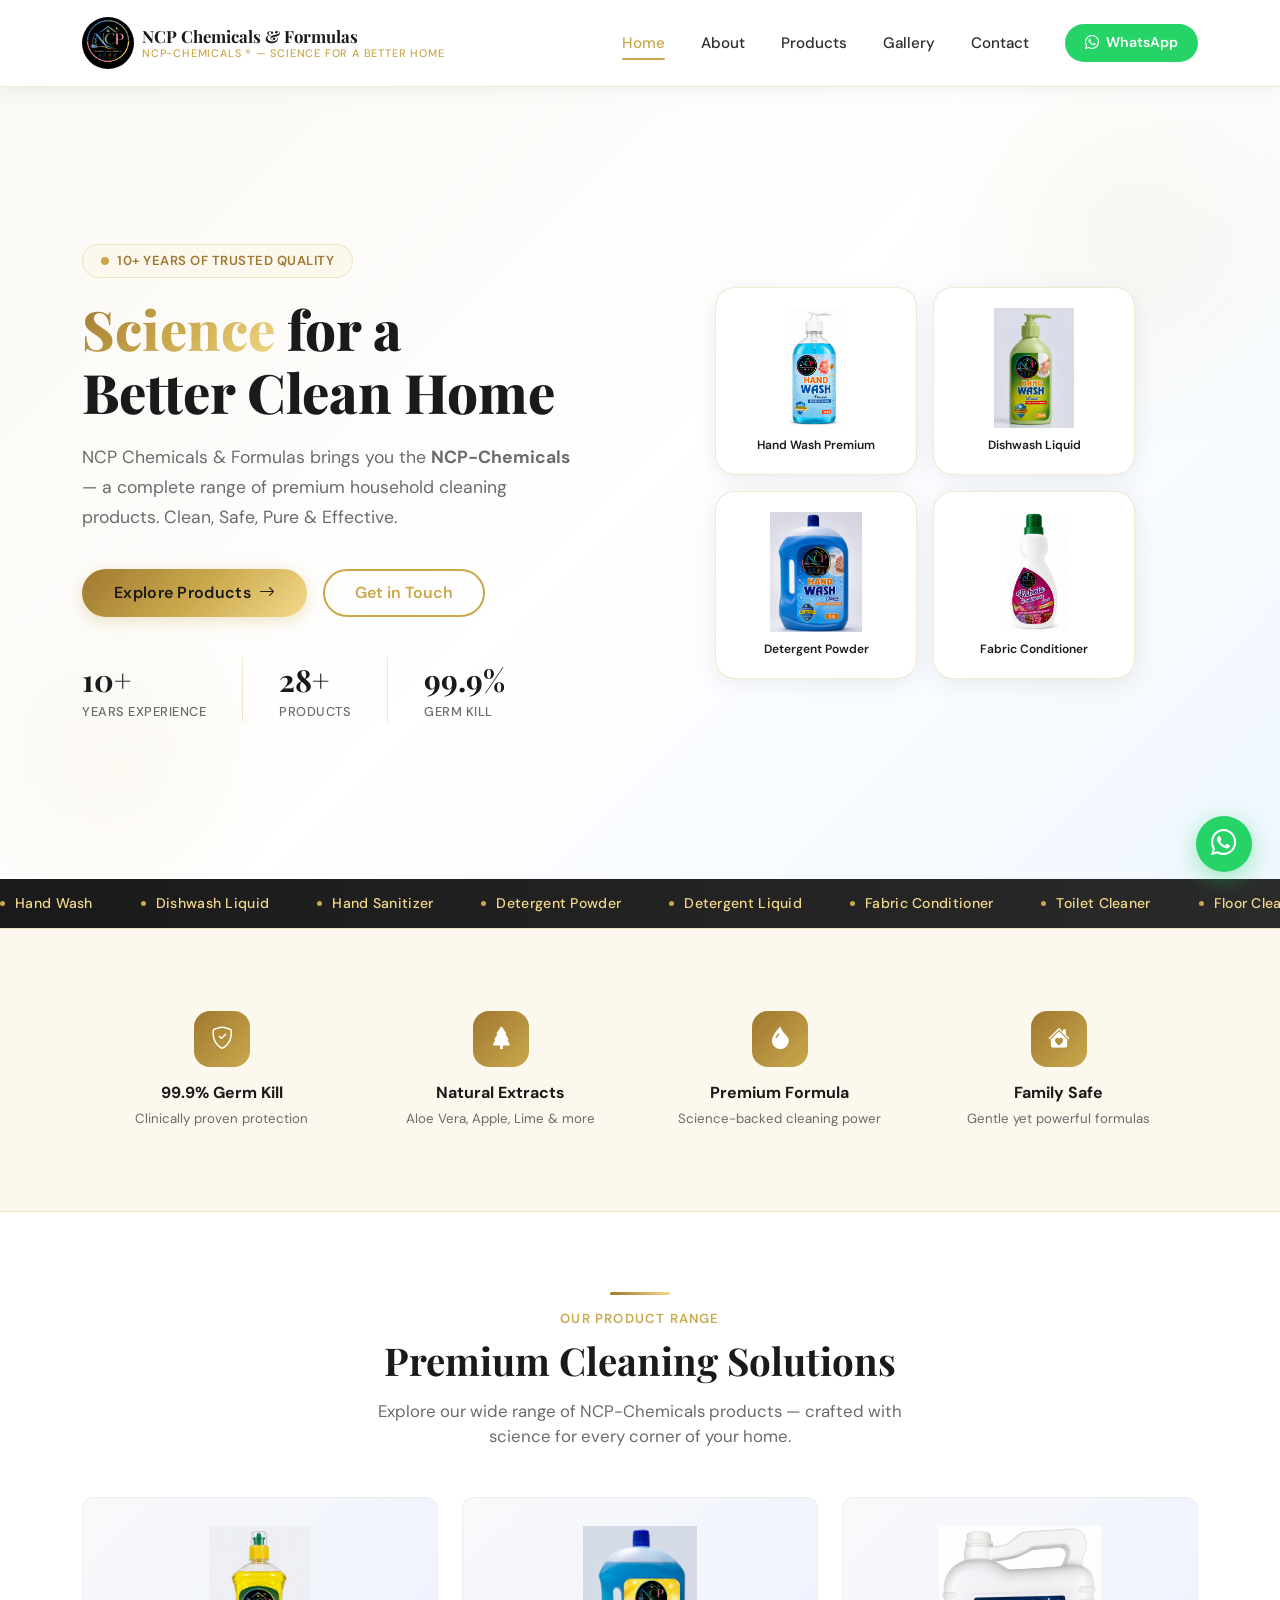
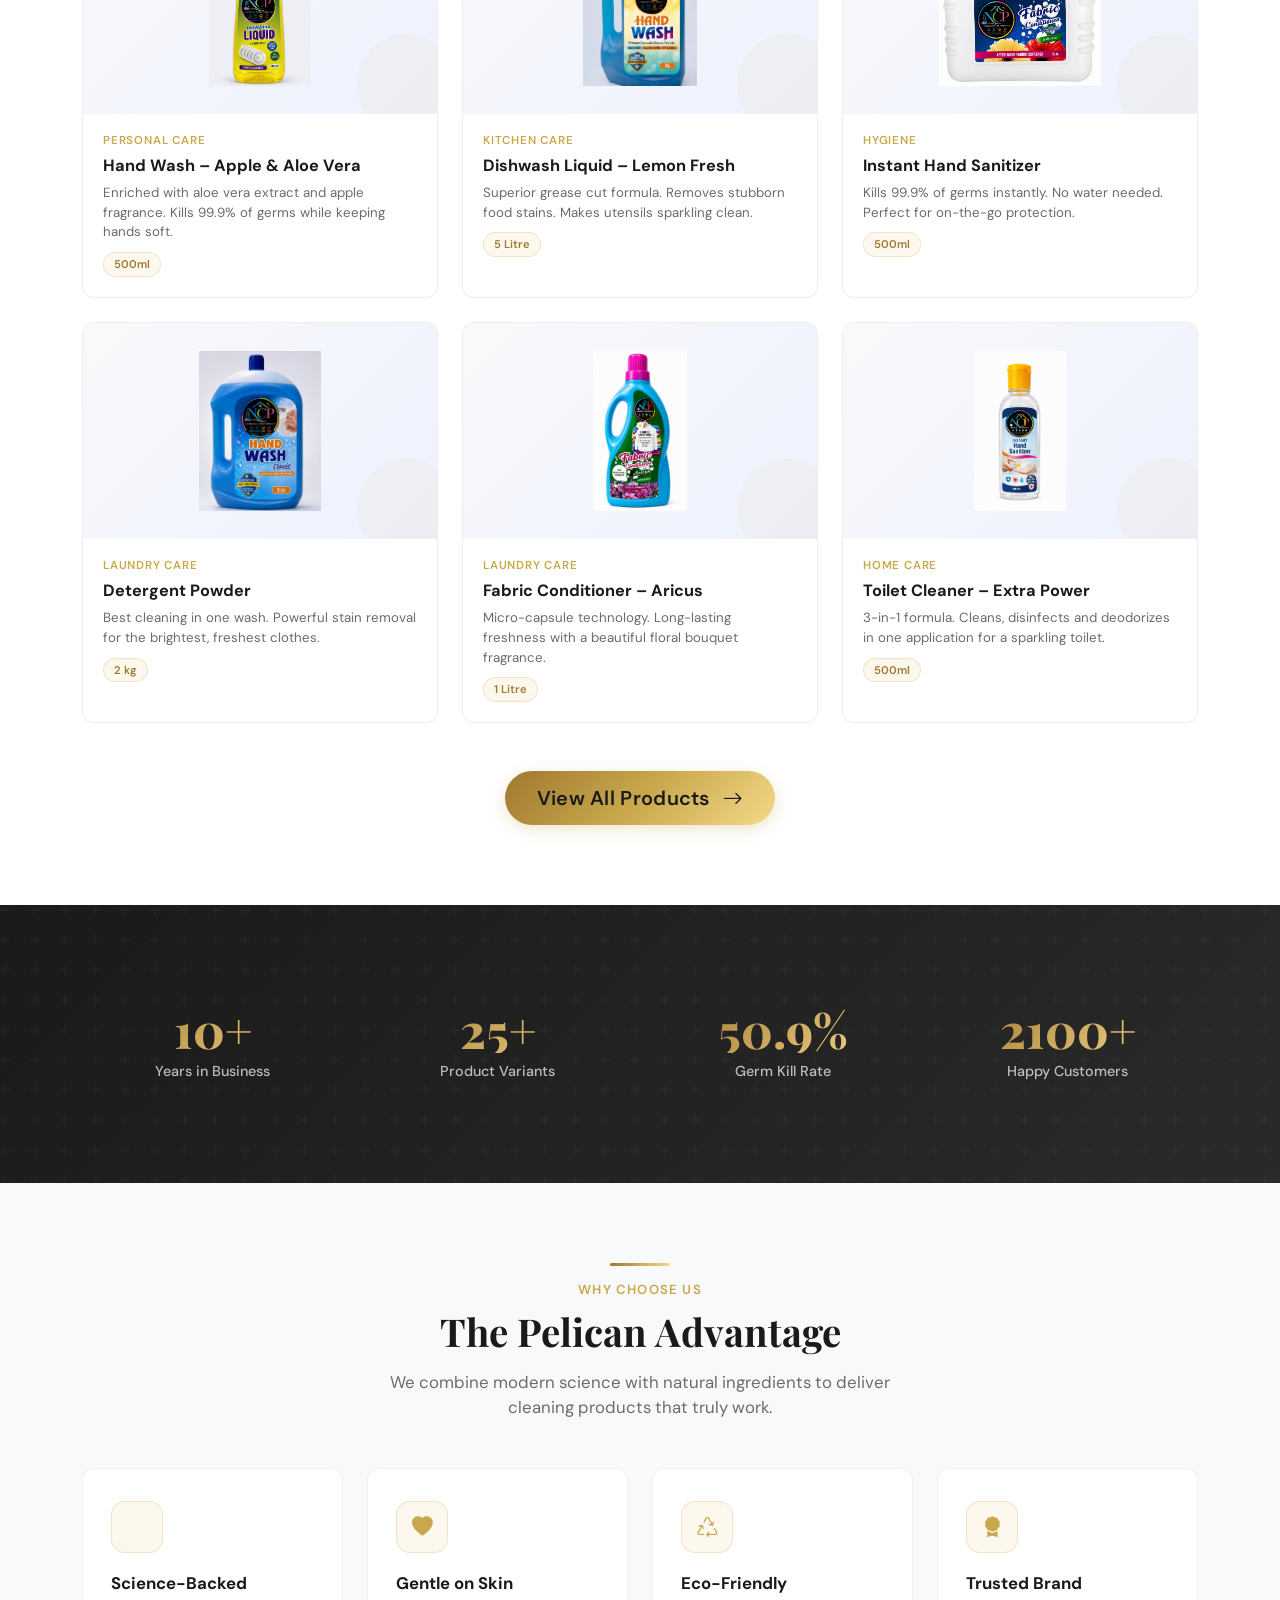
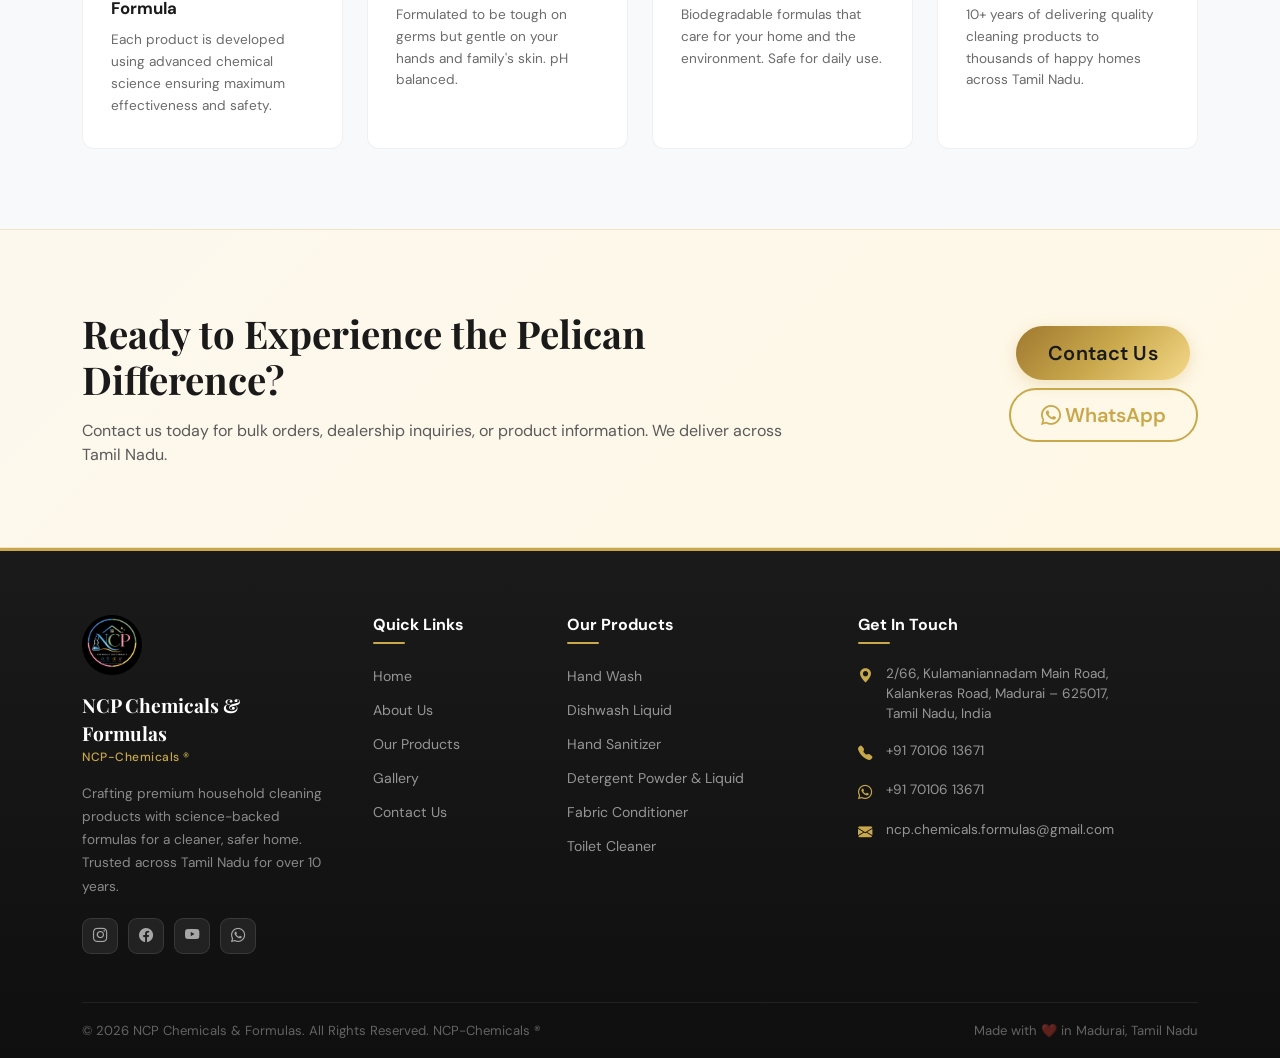
==== index.html @ b90a4cf4 "add" ====
<!DOCTYPE html>
<html lang="en">

<head>
  <meta charset="UTF-8">
  <meta name="viewport" content="width=device-width, initial-scale=1.0">
  <title>NCP Chemicals & Formulas | NCP-Chemicals – Premium Cleaning Products Madurai</title>
  <meta name="description"
    content="NCP Chemicals & Formulas (NCP-Chemicals) offers premium household cleaning products including hand wash, dishwash liquid, detergent, fabric conditioner and more. Trusted in Madurai, Tamil Nadu for 10+ years.">
  <meta name="keywords"
    content="NCP Chemicals, NCP-Chemicals, hand wash Madurai, dishwash liquid, detergent powder, fabric conditioner, cleaning products Tamil Nadu, household products Madurai">
  <meta name="author" content="NCP Chemicals & Formulas">
  <meta name="robots" content="index, follow">
  <link rel="canonical" href="https://www.ncpchemicals.com/index.html">
  <!-- Open Graph -->
  <meta property="og:title" content="NCP Chemicals & Formulas | NCP-Chemicals">
  <meta property="og:description"
    content="Premium household cleaning products from Madurai. NCP-Chemicals – Clean, Safe, Pure.">
  <meta property="og:image" content="assets/images/logo.png">
  <meta property="og:url" content="https://www.ncpchemicals.com/">
  <meta property="og:type" content="website">
  <!-- Twitter Card -->
  <meta name="twitter:card" content="summary_large_image">
  <meta name="twitter:title" content="NCP Chemicals & Formulas | NCP-Chemicals">
  <meta name="twitter:description"
    content="Premium household cleaning products – Hand Wash, Dishwash, Detergent, Fabric Conditioner.">
  <!-- Bootstrap 5 -->
  <link href="https://cdn.jsdelivr.net/npm/bootstrap@5.3.2/dist/css/bootstrap.min.css" rel="stylesheet">
  <!-- Bootstrap Icons -->
  <link href="https://cdn.jsdelivr.net/npm/bootstrap-icons@1.11.3/font/bootstrap-icons.min.css" rel="stylesheet">
  <!-- Custom CSS -->
  <link rel="stylesheet" href="assets/css/style.css">
  <!-- Schema.org JSON-LD -->
  <script type="application/ld+json">
  {
    "@context": "https://schema.org",
    "@type": "Organization",
    "name": "NCP Chemicals & Formulas",
    "alternateName": "NCP-Chemicals",
    "url": "https://www.ncpchemicals.com",
    "logo": "https://www.ncpchemicals.com/assets/images/logo.png",
    "description": "Premium household cleaning products manufacturer in Madurai, Tamil Nadu.",
    "address": {
      "@type": "PostalAddress",
      "streetAddress": "2/66, Kulamaniannadam Main Road, Kalankeras Road",
      "addressLocality": "Madurai",
      "addressRegion": "Tamil Nadu",
      "postalCode": "625017",
      "addressCountry": "IN"
    },
    "telephone": "+917010613671",
    "email": "ncp.chemicals.formulas@gmail.com",
    "sameAs": [
      "https://www.instagram.com/",
      "https://www.facebook.com/",
      "https://www.youtube.com/"
    ]
  }
  </script>
</head>

<body>
  <!-- Navbar -->
  <div id="navbar-placeholder"></div>

  <!-- ======================== HERO ======================== -->
  <section class="hero-section">
    <div class="container position-relative" style="z-index:2;">
      <div class="row align-items-center">
        <div class="col-lg-6" data-aos="fade-right">
          <div class="hero-badge fade-up">
            <span></span> 10+ Years of Trusted Quality
          </div>
          <h1 class="hero-title fade-up">
            <span class="text-gradient">Science</span> for a<br>Better Clean Home
          </h1>
          <p class="hero-desc fade-up">
            NCP Chemicals & Formulas brings you the <strong>NCP-Chemicals</strong> — a complete range of premium
            household cleaning products. Clean, Safe, Pure & Effective.
          </p>
          <div class="d-flex flex-wrap gap-3 fade-up">
            <a href="products.html" class="btn btn-gold">Explore Products <i class="bi bi-arrow-right ms-1"></i></a>
            <a href="contact.html" class="btn btn-outline-gold">Get in Touch</a>
          </div>
          <div class="hero-stats fade-up">
            <div>
              <div class="hero-stat-num">10+</div>
              <div class="hero-stat-label">Years Experience</div>
            </div>
            <div style="width:1px;background:var(--border);"></div>
            <div>
              <div class="hero-stat-num">28+</div>
              <div class="hero-stat-label">Products</div>
            </div>
            <div style="width:1px;background:var(--border);"></div>
            <div>
              <div class="hero-stat-num">99.9%</div>
              <div class="hero-stat-label">Germ Kill</div>
            </div>
          </div>
        </div>
        <div class="col-lg-6 hero-img-wrap fade-up">
          <div class="hero-product-grid">
            <div class="hero-product-card">
              <img src="assets/images/img_14.png" alt="Hand Wash Premium">
              <p>Hand Wash Premium</p>
            </div>
            <div class="hero-product-card">
              <img src="assets/images/img_5.png" alt="Dishwash Liquid">
              <p>Dishwash Liquid</p>
            </div>
            <div class="hero-product-card">
              <img src="assets/images/img_11.png" alt="Detergent Powder">
              <p>Detergent Powder</p>
            </div>
            <div class="hero-product-card">
              <img src="assets/images/img_15.png" alt="Fabric Conditioner">
              <p>Fabric Conditioner</p>
            </div>
          </div>
        </div>
      </div>
    </div>
  </section>

  <!-- ======================== MARQUEE ======================== -->
  <div class="marquee-strip">
    <div class="marquee-track" id="marqueeTrack">
      <span class="marquee-item"><span class="marquee-dot"></span> Hand Wash</span>
      <span class="marquee-item"><span class="marquee-dot"></span> Dishwash Liquid</span>
      <span class="marquee-item"><span class="marquee-dot"></span> Hand Sanitizer</span>
      <span class="marquee-item"><span class="marquee-dot"></span> Detergent Powder</span>
      <span class="marquee-item"><span class="marquee-dot"></span> Detergent Liquid</span>
      <span class="marquee-item"><span class="marquee-dot"></span> Fabric Conditioner</span>
      <span class="marquee-item"><span class="marquee-dot"></span> Toilet Cleaner</span>
      <span class="marquee-item"><span class="marquee-dot"></span> Floor Cleaner</span>
      <span class="marquee-item"><span class="marquee-dot"></span> 99.9% Germ Kill</span>
      <span class="marquee-item"><span class="marquee-dot"></span> Hand Wash</span>
      <span class="marquee-item"><span class="marquee-dot"></span> Dishwash Liquid</span>
      <span class="marquee-item"><span class="marquee-dot"></span> Hand Sanitizer</span>
      <span class="marquee-item"><span class="marquee-dot"></span> Detergent Powder</span>
      <span class="marquee-item"><span class="marquee-dot"></span> Detergent Liquid</span>
      <span class="marquee-item"><span class="marquee-dot"></span> Fabric Conditioner</span>
      <span class="marquee-item"><span class="marquee-dot"></span> Toilet Cleaner</span>
      <span class="marquee-item"><span class="marquee-dot"></span> Floor Cleaner</span>
      <span class="marquee-item"><span class="marquee-dot"></span> 99.9% Germ Kill</span>
    </div>
  </div>

  <!-- ======================== FEATURES STRIP ======================== -->
  <section class="features-strip section-gap-sm">
    <div class="container">
      <div class="row g-0">
        <div class="col-md-3 col-6 fade-up">
          <div class="feature-item">
            <div class="feature-icon"><i class="bi bi-shield-check"></i></div>
            <div class="feature-title">99.9% Germ Kill</div>
            <div class="feature-desc">Clinically proven protection</div>
          </div>
        </div>
        <div class="col-md-3 col-6 fade-up">
          <div class="feature-item">
            <div class="feature-icon"><i class="bi bi-tree-fill"></i></div>
            <div class="feature-title">Natural Extracts</div>
            <div class="feature-desc">Aloe Vera, Apple, Lime & more</div>
          </div>
        </div>
        <div class="col-md-3 col-6 fade-up">
          <div class="feature-item">
            <div class="feature-icon"><i class="bi bi-droplet-fill"></i></div>
            <div class="feature-title">Premium Formula</div>
            <div class="feature-desc">Science-backed cleaning power</div>
          </div>
        </div>
        <div class="col-md-3 col-6 fade-up">
          <div class="feature-item">
            <div class="feature-icon"><i class="bi bi-house-heart-fill"></i></div>
            <div class="feature-title">Family Safe</div>
            <div class="feature-desc">Gentle yet powerful formulas</div>
          </div>
        </div>
      </div>
    </div>
  </section>

  <!-- ======================== PRODUCTS PREVIEW ======================== -->
  <section class="section-gap">
    <div class="container">
      <div class="text-center mb-5 fade-up">
        <div class="title-line"></div>
        <p class="text-uppercase fw-600 mb-2"
          style="color:var(--gold);font-size:.82rem;letter-spacing:1.2px;font-weight:600;">Our Product Range</p>
        <h2 class="section-title">Premium Cleaning Solutions</h2>
        <p class="section-subtitle mt-3">Explore our wide range of NCP-Chemicals products — crafted with science for
          every corner of your home.</p>
      </div>
      <div class="row g-4">
        <div class="col-lg-4 col-md-6 fade-up">
          <div class="product-card">
            <div class="product-img-wrap"><img src="assets/images/img_3.png" alt="Hand Wash Apple Aloe Vera"></div>
            <div class="product-body">
              <div class="product-category">Personal Care</div>
              <div class="product-name">Hand Wash – Apple & Aloe Vera</div>
              <div class="product-desc">Enriched with aloe vera extract and apple fragrance. Kills 99.9% of germs while
                keeping hands soft.</div>
              <span class="product-badge">500ml</span>
            </div>
          </div>
        </div>
        <div class="col-lg-4 col-md-6 fade-up">
          <div class="product-card">
            <div class="product-img-wrap"><img src="assets/images/img_1.png" alt="Dishwash Liquid Lemon"></div>
            <div class="product-body">
              <div class="product-category">Kitchen Care</div>
              <div class="product-name">Dishwash Liquid – Lemon Fresh</div>
              <div class="product-desc">Superior grease cut formula. Removes stubborn food stains. Makes utensils
                sparkling clean.</div>
              <span class="product-badge">5 Litre</span>
            </div>
          </div>
        </div>
        <div class="col-lg-4 col-md-6 fade-up">
          <div class="product-card">
            <div class="product-img-wrap"><img src="assets/images/img_24.png" alt="Hand Sanitizer"></div>
            <div class="product-body">
              <div class="product-category">Hygiene</div>
              <div class="product-name">Instant Hand Sanitizer</div>
              <div class="product-desc">Kills 99.9% of germs instantly. No water needed. Perfect for on-the-go
                protection.</div>
              <span class="product-badge">500ml</span>
            </div>
          </div>
        </div>
        <div class="col-lg-4 col-md-6 fade-up">
          <div class="product-card">
            <div class="product-img-wrap"><img src="assets/images/img_11.png" alt="Detergent Powder"></div>
            <div class="product-body">
              <div class="product-category">Laundry Care</div>
              <div class="product-name">Detergent Powder</div>
              <div class="product-desc">Best cleaning in one wash. Powerful stain removal for the brightest, freshest
                clothes.</div>
              <span class="product-badge">2 kg</span>
            </div>
          </div>
        </div>
        <div class="col-lg-4 col-md-6 fade-up">
          <div class="product-card">
            <div class="product-img-wrap"><img src="assets/images/img_16.png" alt="Fabric Conditioner Aricus"></div>
            <div class="product-body">
              <div class="product-category">Laundry Care</div>
              <div class="product-name">Fabric Conditioner – Aricus</div>
              <div class="product-desc">Micro-capsule technology. Long-lasting freshness with a beautiful floral bouquet
                fragrance.</div>
              <span class="product-badge">1 Litre</span>
            </div>
          </div>
        </div>
        <div class="col-lg-4 col-md-6 fade-up">
          <div class="product-card">
            <div class="product-img-wrap"><img src="assets/images/img_25.png" alt="Toilet Cleaner"></div>
            <div class="product-body">
              <div class="product-category">Home Care</div>
              <div class="product-name">Toilet Cleaner – Extra Power</div>
              <div class="product-desc">3-in-1 formula. Cleans, disinfects and deodorizes in one application for a
                sparkling toilet.</div>
              <span class="product-badge">500ml</span>
            </div>
          </div>
        </div>
      </div>
      <div class="text-center mt-5 fade-up">
        <a href="products.html" class="btn btn-gold btn-lg">View All Products <i class="bi bi-arrow-right ms-2"></i></a>
      </div>
    </div>
  </section>

  <!-- ======================== STATS ======================== -->
  <section class="stats-section section-gap">
    <div class="container">
      <div class="row g-4 text-center">
        <div class="col-md-3 col-6 fade-up">
          <div class="stat-card">
            <div class="stat-num" data-count="10" data-suffix="+">0+</div>
            <div class="stat-label">Years in Business</div>
          </div>
        </div>
        <div class="col-md-3 col-6 fade-up">
          <div class="stat-card">
            <div class="stat-num" data-count="28" data-suffix="+">0+</div>
            <div class="stat-label">Product Variants</div>
          </div>
        </div>
        <div class="col-md-3 col-6 fade-up">
          <div class="stat-card">
            <div class="stat-num" data-count="99" data-suffix=".9%">0%</div>
            <div class="stat-label">Germ Kill Rate</div>
          </div>
        </div>
        <div class="col-md-3 col-6 fade-up">
          <div class="stat-card">
            <div class="stat-num" data-count="5000" data-suffix="+">0+</div>
            <div class="stat-label">Happy Customers</div>
          </div>
        </div>
      </div>
    </div>
  </section>

  <!-- ======================== WHY CHOOSE US ======================== -->
  <section class="section-gap" style="background:var(--light);">
    <div class="container">
      <div class="text-center mb-5 fade-up">
        <div class="title-line"></div>
        <p class="text-uppercase fw-600 mb-2"
          style="color:var(--gold);font-size:.82rem;letter-spacing:1.2px;font-weight:600;">Why Choose Us</p>
        <h2 class="section-title">The Pelican Advantage</h2>
        <p class="section-subtitle mt-3">We combine modern science with natural ingredients to deliver cleaning products
          that truly work.</p>
      </div>
      <div class="row g-4">
        <div class="col-md-6 col-lg-3 fade-up">
          <div class="why-card">
            <div class="why-icon"><i class="bi bi-flask"></i></div>
            <div class="why-title">Science-Backed Formula</div>
            <div class="why-desc">Each product is developed using advanced chemical science ensuring maximum
              effectiveness and safety.</div>
          </div>
        </div>
        <div class="col-md-6 col-lg-3 fade-up">
          <div class="why-card">
            <div class="why-icon"><i class="bi bi-heart-fill"></i></div>
            <div class="why-title">Gentle on Skin</div>
            <div class="why-desc">Formulated to be tough on germs but gentle on your hands and family's skin. pH
              balanced.</div>
          </div>
        </div>
        <div class="col-md-6 col-lg-3 fade-up">
          <div class="why-card">
            <div class="why-icon"><i class="bi bi-recycle"></i></div>
            <div class="why-title">Eco-Friendly</div>
            <div class="why-desc">Biodegradable formulas that care for your home and the environment. Safe for daily
              use.</div>
          </div>
        </div>
        <div class="col-md-6 col-lg-3 fade-up">
          <div class="why-card">
            <div class="why-icon"><i class="bi bi-award-fill"></i></div>
            <div class="why-title">Trusted Brand</div>
            <div class="why-desc">10+ years of delivering quality cleaning products to thousands of happy homes across
              Tamil Nadu.</div>
          </div>
        </div>
      </div>
    </div>
  </section>

  <!-- ======================== CTA ======================== -->
  <section class="cta-section section-gap">
    <div class="container">
      <div class="row align-items-center">
        <div class="col-lg-8 fade-up">
          <h2 class="section-title mb-3">Ready to Experience the Pelican Difference?</h2>
          <p class="text-muted mb-0">Contact us today for bulk orders, dealership inquiries, or product information. We
            deliver across Tamil Nadu.</p>
        </div>
        <div class="col-lg-4 text-lg-end mt-4 mt-lg-0 fade-up">
          <a href="contact.html" class="btn btn-gold btn-lg me-2 mb-2">Contact Us</a>
          <a href="https://wa.me/917010613671" class="btn btn-outline-gold btn-lg mb-2" target="_blank"><i
              class="bi bi-whatsapp me-1"></i>WhatsApp</a>
        </div>
      </div>
    </div>
  </section>

  <!-- Footer -->
  <div id="footer-placeholder"></div>

  <!-- Bootstrap JS -->
  <script src="https://cdn.jsdelivr.net/npm/bootstrap@5.3.2/dist/js/bootstrap.bundle.min.js"></script>
  <script src="assets/js/shared.js"></script>
</body>

</html>
---- assets/css/style.css ----
/* ========================================
   NCP Chemicals & Formulas - NCP-Chemicals
   Premium White + Gold Theme
   ======================================== */

@import url('https://fonts.googleapis.com/css2?family=Playfair+Display:wght@400;500;600;700;800&family=DM+Sans:wght@300;400;500;600;700&display=swap');

:root {
  --gold: #C9A84C;
  --gold-light: #F5D98A;
  --gold-dark: #A07830;
  --gold-bg: #fdf8ee;
  --dark: #1a1a1a;
  --darker: #0f0f0f;
  --white: #ffffff;
  --light: #f8f9fa;
  --text: #2d2d2d;
  --muted: #6b6b6b;
  --border: rgba(201, 168, 76, 0.25);
  --shadow: 0 4px 24px rgba(0, 0, 0, 0.07);
  --shadow-gold: 0 8px 40px rgba(201, 168, 76, 0.18);
  --radius: 12px;
  --transition: all 0.3s ease;
}

* {
  margin: 0;
  padding: 0;
  box-sizing: border-box;
}

html {
  scroll-behavior: smooth;
}

body {
  font-family: 'DM Sans', sans-serif;
  color: var(--text);
  background: var(--white);
  overflow-x: hidden;
}

h1,
h2,
h3,
h4,
h5 {
  font-family: 'Playfair Display', serif;
}

/* ---- Utility ---- */
.gold {
  color: var(--gold);
}

.bg-gold {
  background: var(--gold);
}

.text-gradient {
  background: linear-gradient(135deg, var(--gold-dark), var(--gold), var(--gold-light));
  -webkit-background-clip: text;
  -webkit-text-fill-color: transparent;
  background-clip: text;
}

.section-gap {
  padding: 80px 0;
}

.section-gap-sm {
  padding: 50px 0;
}

/* ---- Section Heading ---- */
.section-title {
  font-size: 2.4rem;
  font-weight: 700;
  color: var(--dark);
}

.section-subtitle {
  color: var(--muted);
  font-size: 1.05rem;
  max-width: 560px;
  margin: 0 auto;
}

.title-line {
  width: 60px;
  height: 3px;
  background: linear-gradient(90deg, var(--gold-dark), var(--gold-light));
  border-radius: 2px;
  margin: 0 auto 14px;
}

/* ---- Buttons ---- */
.btn-gold {
  background: linear-gradient(135deg, var(--gold-dark), var(--gold), var(--gold-light));
  color: var(--dark);
  border: none;
  font-weight: 600;
  padding: 12px 32px;
  border-radius: 50px;
  font-family: 'DM Sans', sans-serif;
  letter-spacing: 0.3px;
  transition: var(--transition);
  box-shadow: 0 4px 16px rgba(201, 168, 76, 0.3);
}

.btn-gold:hover {
  transform: translateY(-2px);
  box-shadow: 0 8px 28px rgba(201, 168, 76, 0.45);
  color: var(--darker);
}

.btn-outline-gold {
  border: 2px solid var(--gold);
  color: var(--gold);
  background: transparent;
  font-weight: 600;
  padding: 10px 30px;
  border-radius: 50px;
  font-family: 'DM Sans', sans-serif;
  transition: var(--transition);
}

.btn-outline-gold:hover {
  background: var(--gold);
  color: var(--dark);
}

/* =====================================
   NAVBAR
   ===================================== */
#main-navbar {
  background: rgba(255, 255, 255, 0.97);
  backdrop-filter: blur(12px);
  border-bottom: 1px solid var(--border);
  padding: 12px 0;
  position: sticky;
  top: 0;
  z-index: 1050;
  box-shadow: 0 2px 20px rgba(0, 0, 0, 0.06);
  transition: var(--transition);
}

.navbar-brand img {
  height: 52px;
  width: 52px;
  object-fit: contain;
  border-radius: 50%;
}

.brand-text {
  line-height: 1.2;
}

.brand-name {
  font-family: 'Playfair Display', serif;
  font-size: 1.05rem;
  font-weight: 700;
  color: var(--dark);
}

.brand-tagline {
  font-size: 0.68rem;
  color: var(--gold);
  font-weight: 500;
  letter-spacing: 0.8px;
  text-transform: uppercase;
}

.nav-link {
  font-weight: 500;
  color: var(--text) !important;
  font-size: 0.95rem;
  padding: 6px 16px !important;
  border-radius: 6px;
  transition: var(--transition);
  position: relative;
}

.nav-link::after {
  content: '';
  position: absolute;
  bottom: 0;
  left: 50%;
  right: 50%;
  height: 2px;
  background: var(--gold);
  border-radius: 2px;
  transition: var(--transition);
}

.nav-link:hover::after,
.nav-link.active::after {
  left: 16px;
  right: 16px;
}

.nav-link:hover,
.nav-link.active {
  color: var(--gold) !important;
}

.navbar-toggler {
  border: 1.5px solid var(--gold);
  border-radius: 8px;
  padding: 6px 10px;
}

.navbar-toggler-icon {
  background-image: url("data:image/svg+xml,%3Csvg xmlns='http://www.w3.org/2000/svg' viewBox='0 0 30 30'%3E%3Cpath stroke='%23C9A84C' stroke-width='2.5' d='M4 7h22M4 15h22M4 23h22'/%3E%3C/svg%3E");
}

.btn-whatsapp-nav {
  background: #25D366;
  color: white !important;
  border-radius: 50px;
  padding: 8px 20px !important;
  font-weight: 600;
  font-size: 0.88rem;
}

.btn-whatsapp-nav:hover {
  background: #1ebe5d;
  color: white !important;
}

.btn-whatsapp-nav::after {
  display: none !important;
}

/* =====================================
   HERO SECTION
   ===================================== */
.hero-section {
  background: linear-gradient(135deg, #faf8f3 0%, #ffffff 50%, #f0f7ff 100%);
  min-height: 88vh;
  display: flex;
  align-items: center;
  position: relative;
  overflow: hidden;
}

.hero-section::before {
  content: '';
  position: absolute;
  top: -80px;
  right: -80px;
  width: 450px;
  height: 450px;
  background: radial-gradient(circle, rgba(201, 168, 76, 0.08) 0%, transparent 70%);
  border-radius: 50%;
}

.hero-section::after {
  content: '';
  position: absolute;
  bottom: -60px;
  left: -60px;
  width: 350px;
  height: 350px;
  background: radial-gradient(circle, rgba(201, 168, 76, 0.06) 0%, transparent 70%);
  border-radius: 50%;
}

.hero-badge {
  display: inline-flex;
  align-items: center;
  gap: 8px;
  background: var(--gold-bg);
  border: 1px solid var(--border);
  border-radius: 50px;
  padding: 6px 18px;
  font-size: 0.82rem;
  color: var(--gold-dark);
  font-weight: 600;
  letter-spacing: 0.5px;
  text-transform: uppercase;
  margin-bottom: 20px;
}

.hero-badge span {
  width: 8px;
  height: 8px;
  background: var(--gold);
  border-radius: 50%;
}

.hero-title {
  font-size: 3.4rem;
  font-weight: 800;
  line-height: 1.15;
  color: var(--dark);
  margin-bottom: 20px;
}

.hero-desc {
  font-size: 1.1rem;
  color: var(--muted);
  line-height: 1.7;
  margin-bottom: 36px;
  max-width: 500px;
}

.hero-stats {
  display: flex;
  gap: 36px;
  margin-top: 40px;
}

.hero-stat-num {
  font-family: 'Playfair Display', serif;
  font-size: 1.9rem;
  font-weight: 700;
  color: var(--dark);
}

.hero-stat-label {
  font-size: 0.8rem;
  color: var(--muted);
  font-weight: 500;
  text-transform: uppercase;
  letter-spacing: 0.5px;
}

.hero-img-wrap {
  position: relative;
  text-align: center;
}

.hero-product-grid {
  display: grid;
  grid-template-columns: 1fr 1fr;
  gap: 16px;
  max-width: 420px;
  margin: 0 auto;
}

.hero-product-card {
  background: white;
  border-radius: 20px;
  padding: 20px 16px;
  text-align: center;
  box-shadow: var(--shadow);
  border: 1px solid var(--border);
  transition: var(--transition);
}

.hero-product-card:hover {
  transform: translateY(-6px);
  box-shadow: var(--shadow-gold);
}

.hero-product-card img {
  height: 120px;
  width: 100%;
  object-fit: contain;
}

.hero-product-card p {
  font-size: 0.75rem;
  font-weight: 600;
  color: var(--dark);
  margin-top: 8px;
  margin-bottom: 0;
}

/* =====================================
   MARQUEE STRIP
   ===================================== */
.marquee-strip {
  background: linear-gradient(90deg, var(--dark), #2a2a2a);
  padding: 14px 0;
  overflow: hidden;
}

.marquee-track {
  display: flex;
  gap: 48px;
  white-space: nowrap;
  animation: marquee 22s linear infinite;
}

.marquee-item {
  display: flex;
  align-items: center;
  gap: 10px;
  color: var(--gold-light);
  font-size: 0.88rem;
  font-weight: 500;
  letter-spacing: 0.3px;
}

.marquee-dot {
  width: 5px;
  height: 5px;
  background: var(--gold);
  border-radius: 50%;
  flex-shrink: 0;
}

@keyframes marquee {
  0% {
    transform: translateX(0);
  }

  100% {
    transform: translateX(-50%);
  }
}

/* =====================================
   FEATURES STRIP
   ===================================== */
.features-strip {
  background: var(--gold-bg);
  border-top: 1px solid var(--border);
  border-bottom: 1px solid var(--border);
}

.feature-item {
  text-align: center;
  padding: 32px 16px;
}

.feature-icon {
  width: 56px;
  height: 56px;
  background: linear-gradient(135deg, var(--gold-dark), var(--gold));
  border-radius: 16px;
  display: flex;
  align-items: center;
  justify-content: center;
  margin: 0 auto 14px;
  font-size: 1.4rem;
  color: white;
}

.feature-title {
  font-weight: 700;
  font-size: 1rem;
  color: var(--dark);
  margin-bottom: 4px;
}

.feature-desc {
  font-size: 0.83rem;
  color: var(--muted);
}

/* =====================================
   PRODUCTS SECTION
   ===================================== */
.product-card {
  background: var(--white);
  border-radius: var(--radius);
  border: 1px solid rgba(0, 0, 0, 0.07);
  overflow: hidden;
  transition: var(--transition);
  height: 100%;
}

.product-card:hover {
  transform: translateY(-8px);
  box-shadow: var(--shadow-gold);
  border-color: var(--border);
}

.product-img-wrap {
  background: linear-gradient(135deg, #f8f9fa, #eef2ff);
  padding: 28px 20px;
  text-align: center;
  position: relative;
  overflow: hidden;
}

.product-img-wrap::before {
  content: '';
  position: absolute;
  bottom: -20px;
  right: -20px;
  width: 100px;
  height: 100px;
  background: rgba(201, 168, 76, 0.06);
  border-radius: 50%;
}

.product-img-wrap img {
  height: 160px;
  width: 100%;
  object-fit: contain;
  transition: var(--transition);
}

.product-card:hover .product-img-wrap img {
  transform: scale(1.05);
}

.product-body {
  padding: 18px 20px 20px;
}

.product-category {
  font-size: 0.72rem;
  color: var(--gold);
  font-weight: 600;
  text-transform: uppercase;
  letter-spacing: 0.8px;
  margin-bottom: 6px;
}

.product-name {
  font-size: 1.02rem;
  font-weight: 700;
  color: var(--dark);
  margin-bottom: 6px;
  line-height: 1.3;
}

.product-desc {
  font-size: 0.83rem;
  color: var(--muted);
  line-height: 1.5;
}

.product-badge {
  display: inline-block;
  background: var(--gold-bg);
  border: 1px solid var(--border);
  color: var(--gold-dark);
  font-size: 0.7rem;
  font-weight: 600;
  padding: 3px 10px;
  border-radius: 50px;
  margin-top: 10px;
}

/* Category filter tabs */
.filter-tabs {
  display: flex;
  flex-wrap: wrap;
  gap: 10px;
  justify-content: center;
  margin-bottom: 40px;
}

.filter-tab {
  background: var(--white);
  border: 1.5px solid #e0e0e0;
  color: var(--text);
  padding: 8px 22px;
  border-radius: 50px;
  font-size: 0.88rem;
  font-weight: 500;
  cursor: pointer;
  transition: var(--transition);
}

.filter-tab:hover,
.filter-tab.active {
  background: var(--gold);
  border-color: var(--gold);
  color: var(--dark);
  font-weight: 600;
}

/* =====================================
   STATS SECTION
   ===================================== */
.stats-section {
  background: linear-gradient(135deg, var(--dark) 0%, #2a2a2a 100%);
  position: relative;
  overflow: hidden;
}

.stats-section::before {
  content: '';
  position: absolute;
  top: 0;
  left: 0;
  right: 0;
  bottom: 0;
  background: url("data:image/svg+xml,%3Csvg width='60' height='60' viewBox='0 0 60 60' xmlns='http://www.w3.org/2000/svg'%3E%3Cg fill='none' fill-rule='evenodd'%3E%3Cg fill='%23C9A84C' fill-opacity='0.04'%3E%3Cpath d='M36 34v-4h-2v4h-4v2h4v4h2v-4h4v-2h-4zm0-30V0h-2v4h-4v2h4v4h2V6h4V4h-4zM6 34v-4H4v4H0v2h4v4h2v-4h4v-2H6zM6 4V0H4v4H0v2h4v4h2V6h4V4H6z'/%3E%3C/g%3E%3C/g%3E%3C/svg%3E");
}

.stat-card {
  text-align: center;
  padding: 20px;
  position: relative;
}

.stat-num {
  font-family: 'Playfair Display', serif;
  font-size: 3rem;
  font-weight: 800;
  background: linear-gradient(135deg, var(--gold-dark), var(--gold-light));
  -webkit-background-clip: text;
  -webkit-text-fill-color: transparent;
  background-clip: text;
  line-height: 1;
  margin-bottom: 8px;
}

.stat-label {
  color: rgba(255, 255, 255, 0.7);
  font-size: 0.9rem;
  font-weight: 500;
}

/* =====================================
   WHY CHOOSE US
   ===================================== */
.why-card {
  padding: 32px 28px;
  border-radius: var(--radius);
  background: var(--white);
  border: 1px solid rgba(0, 0, 0, 0.06);
  transition: var(--transition);
  height: 100%;
}

.why-card:hover {
  box-shadow: var(--shadow-gold);
  border-color: var(--border);
  transform: translateY(-4px);
}

.why-icon {
  width: 52px;
  height: 52px;
  background: var(--gold-bg);
  border: 1.5px solid var(--border);
  border-radius: 14px;
  display: flex;
  align-items: center;
  justify-content: center;
  font-size: 1.3rem;
  margin-bottom: 18px;
  color: var(--gold);
}

.why-title {
  font-size: 1.05rem;
  font-weight: 700;
  color: var(--dark);
  margin-bottom: 8px;
}

.why-desc {
  font-size: 0.85rem;
  color: var(--muted);
  line-height: 1.6;
}

/* =====================================
   CTA SECTION
   ===================================== */
.cta-section {
  background: linear-gradient(135deg, var(--gold-bg), #fff8e6);
  border-top: 1px solid var(--border);
  border-bottom: 1px solid var(--border);
}

/* =====================================
   ABOUT PAGE
   ===================================== */
.about-hero {
  background: linear-gradient(135deg, #faf8f3, #ffffff);
  padding: 80px 0 60px;
}

.about-img-wrap {
  position: relative;
  padding: 20px;
}

.about-img-wrap img {
  width: 100%;
  border-radius: 20px;
  box-shadow: var(--shadow-gold);
  object-fit: contain;
  max-width: 250px;
}

.experience-badge {
  position: absolute;
  bottom: 40px;
  right: 10px;
  background: linear-gradient(135deg, var(--gold-dark), var(--gold));
  color: white;
  padding: 18px 22px;
  border-radius: 16px;
  text-align: center;
  box-shadow: 0 8px 24px rgba(201, 168, 76, 0.4);
}

.experience-badge .num {
  font-family: 'Playfair Display', serif;
  font-size: 2.4rem;
  font-weight: 800;
  line-height: 1;
}

.experience-badge .text {
  font-size: 0.78rem;
  font-weight: 600;
  opacity: 0.9;
  text-transform: uppercase;
  letter-spacing: 0.5px;
}

.value-card {
  display: flex;
  align-items: flex-start;
  gap: 16px;
  padding: 20px;
  background: var(--white);
  border-radius: 12px;
  border: 1px solid rgba(0, 0, 0, 0.06);
  transition: var(--transition);
  margin-bottom: 16px;
}

.value-card:hover {
  border-color: var(--border);
  box-shadow: var(--shadow);
}

.value-icon-wrap {
  width: 44px;
  height: 44px;
  min-width: 44px;
  background: var(--gold-bg);
  border-radius: 12px;
  display: flex;
  align-items: center;
  justify-content: center;
  font-size: 1.2rem;
  color: var(--gold);
}

/* =====================================
   GALLERY PAGE
   ===================================== */
.gallery-grid {
  columns: 4;
  column-gap: 16px;
}

.gallery-item {
  break-inside: avoid;
  margin-bottom: 16px;
  border-radius: var(--radius);
  overflow: hidden;
  position: relative;
  cursor: pointer;
}

.gallery-item img {
  width: 100%;
  display: block;
  transition: var(--transition);
}

.gallery-overlay {
  position: absolute;
  inset: 0;
  background: rgba(201, 168, 76, 0.8);
  display: flex;
  align-items: center;
  justify-content: center;
  opacity: 0;
  transition: var(--transition);
}

.gallery-item:hover .gallery-overlay {
  opacity: 1;
}

.gallery-item:hover img {
  transform: scale(1.05);
}

.gallery-overlay i {
  color: white;
  font-size: 2rem;
}

/* Lightbox */
.lightbox {
  display: none;
  position: fixed;
  inset: 0;
  background: rgba(0, 0, 0, 0.92);
  z-index: 9999;
  align-items: center;
  justify-content: center;
}

.lightbox.active {
  display: flex;
}

.lightbox img {
  max-height: 85vh;
  max-width: 90vw;
  border-radius: 12px;
}

.lightbox-close {
  position: absolute;
  top: 20px;
  right: 28px;
  color: white;
  font-size: 2.2rem;
  cursor: pointer;
  background: none;
  border: none;
  line-height: 1;
}

@media (max-width: 768px) {
  .gallery-grid {
    columns: 2;
  }
}

/* =====================================
   CONTACT PAGE
   ===================================== */
.contact-info-card {
  background: var(--dark);
  border-radius: 20px;
  padding: 40px 36px;
  height: 100%;
}

.contact-info-card h3 {
  color: var(--white);
  font-size: 1.8rem;
  margin-bottom: 8px;
}

.contact-info-card p {
  color: rgba(255, 255, 255, 0.6);
  font-size: 0.9rem;
  margin-bottom: 32px;
}

.contact-detail {
  display: flex;
  align-items: flex-start;
  gap: 16px;
  margin-bottom: 24px;
}

.contact-icon {
  width: 44px;
  height: 44px;
  min-width: 44px;
  background: rgba(201, 168, 76, 0.12);
  border: 1px solid rgba(201, 168, 76, 0.25);
  border-radius: 12px;
  display: flex;
  align-items: center;
  justify-content: center;
  color: var(--gold);
  font-size: 1rem;
}

.contact-label {
  font-size: 0.72rem;
  color: rgba(255, 255, 255, 0.45);
  text-transform: uppercase;
  letter-spacing: 0.6px;
  margin-bottom: 2px;
}

.contact-value {
  color: var(--white);
  font-size: 0.95rem;
  font-weight: 500;
}

.contact-value a {
  color: var(--white);
  text-decoration: none;
}

.contact-value a:hover {
  color: var(--gold);
}

.social-links {
  display: flex;
  gap: 12px;
  margin-top: 32px;
}

.social-link {
  width: 40px;
  height: 40px;
  background: rgba(255, 255, 255, 0.08);
  border: 1px solid rgba(255, 255, 255, 0.1);
  border-radius: 10px;
  display: flex;
  align-items: center;
  justify-content: center;
  color: white;
  text-decoration: none;
  font-size: 1rem;
  transition: var(--transition);
}

.social-link:hover {
  background: var(--gold);
  border-color: var(--gold);
  color: var(--dark);
}

.contact-form-wrap {
  background: var(--white);
  border-radius: 20px;
  padding: 40px 36px;
  box-shadow: var(--shadow);
  border: 1px solid rgba(0, 0, 0, 0.06);
  height: 100%;
}

.form-label {
  font-weight: 600;
  font-size: 0.88rem;
  color: var(--dark);
  margin-bottom: 6px;
}

.form-control {
  border: 1.5px solid #e8e8e8;
  border-radius: 10px;
  padding: 12px 16px;
  font-family: 'DM Sans', sans-serif;
  font-size: 0.92rem;
  transition: var(--transition);
  background: var(--light);
}

.form-control:focus {
  border-color: var(--gold);
  box-shadow: 0 0 0 3px rgba(201, 168, 76, 0.1);
  background: white;
}

.form-select {
  border: 1.5px solid #e8e8e8;
  border-radius: 10px;
  padding: 12px 16px;
  font-family: 'DM Sans', sans-serif;
  font-size: 0.92rem;
  transition: var(--transition);
  background: var(--light);
}

.form-select:focus {
  border-color: var(--gold);
  box-shadow: 0 0 0 3px rgba(201, 168, 76, 0.1);
}

/* =====================================
   BREADCRUMB
   ===================================== */
.page-hero {
  background: linear-gradient(135deg, #faf8f3 0%, #ffffff 100%);
  padding: 60px 0 40px;
  border-bottom: 1px solid var(--border);
}

.page-hero h1 {
  font-size: 2.6rem;
  font-weight: 800;
  color: var(--dark);
}

.breadcrumb-item a {
  color: var(--gold);
  text-decoration: none;
}

.breadcrumb-item.active {
  color: var(--muted);
}

.breadcrumb-item+.breadcrumb-item::before {
  color: var(--gold);
}

/* =====================================
   FOOTER
   ===================================== */
#main-footer {
  background: linear-gradient(180deg, #1a1a1a 0%, #0f0f0f 100%);
  padding: 64px 0 0;
  border-top: 3px solid var(--gold);
}

.footer-brand img {
  height: 60px;
  width: 60px;
  object-fit: contain;
  border-radius: 50%;
  margin-bottom: 16px;
}

.footer-brand-name {
  font-family: 'Playfair Display', serif;
  font-size: 1.2rem;
  color: white;
  font-weight: 700;
}

.footer-brand-tag {
  font-size: 0.75rem;
  color: var(--gold);
  font-weight: 500;
  letter-spacing: 0.5px;
}

.footer-desc {
  color: rgba(255, 255, 255, 0.5);
  font-size: 0.85rem;
  line-height: 1.7;
  margin: 16px 0 20px;
}

.footer-heading {
  color: white;
  font-size: 1rem;
  font-weight: 700;
  margin-bottom: 20px;
  position: relative;
  padding-bottom: 10px;
}

.footer-heading::after {
  content: '';
  position: absolute;
  bottom: 0;
  left: 0;
  width: 32px;
  height: 2px;
  background: var(--gold);
  border-radius: 2px;
}

.footer-links {
  list-style: none;
  padding: 0;
}

.footer-links li {
  margin-bottom: 10px;
}

.footer-links a {
  color: rgba(255, 255, 255, 0.55);
  text-decoration: none;
  font-size: 0.88rem;
  transition: var(--transition);
}

.footer-links a:hover {
  color: var(--gold);
  padding-left: 6px;
}

.footer-contact-item {
  display: flex;
  gap: 12px;
  margin-bottom: 16px;
}

.footer-contact-icon {
  color: var(--gold);
  font-size: 0.9rem;
  margin-top: 2px;
  min-width: 16px;
}

.footer-contact-text {
  color: rgba(255, 255, 255, 0.55);
  font-size: 0.85rem;
  line-height: 1.5;
}

.footer-contact-text a {
  color: rgba(255, 255, 255, 0.55);
  text-decoration: none;
}

.footer-contact-text a:hover {
  color: var(--gold);
}

.footer-social {
  display: flex;
  gap: 10px;
  margin-top: 20px;
}

.footer-social-link {
  width: 36px;
  height: 36px;
  background: rgba(255, 255, 255, 0.07);
  border: 1px solid rgba(255, 255, 255, 0.1);
  border-radius: 9px;
  display: flex;
  align-items: center;
  justify-content: center;
  color: rgba(255, 255, 255, 0.6);
  font-size: 0.9rem;
  text-decoration: none;
  transition: var(--transition);
}

.footer-social-link:hover {
  background: var(--gold);
  border-color: var(--gold);
  color: var(--dark);
}

.footer-bottom {
  border-top: 1px solid rgba(255, 255, 255, 0.07);
  padding: 18px 0;
  margin-top: 48px;
}

.footer-bottom p {
  color: rgba(255, 255, 255, 0.35);
  font-size: 0.82rem;
  margin: 0;
}

.footer-bottom a {
  color: var(--gold);
  text-decoration: none;
}

/* =====================================
   WHATSAPP FLOAT BUTTON
   ===================================== */
.whatsapp-float {
  position: fixed;
  bottom: 28px;
  right: 28px;
  width: 56px;
  height: 56px;
  background: #25D366;
  border-radius: 50%;
  display: flex;
  align-items: center;
  justify-content: center;
  color: white;
  font-size: 1.6rem;
  text-decoration: none;
  z-index: 9998;
  box-shadow: 0 6px 24px rgba(37, 211, 102, 0.45);
  transition: var(--transition);
  animation: pulse-wa 2.5s infinite;
}

.whatsapp-float:hover {
  transform: scale(1.1);
  color: white;
}

@keyframes pulse-wa {

  0%,
  100% {
    box-shadow: 0 6px 24px rgba(37, 211, 102, 0.45);
  }

  50% {
    box-shadow: 0 6px 32px rgba(37, 211, 102, 0.75);
  }
}

/* =====================================
   SCROLL ANIMATION
   ===================================== */
.fade-up {
  opacity: 0;
  transform: translateY(30px);
  transition: opacity 0.6s ease, transform 0.6s ease;
}

.fade-up.visible {
  opacity: 1;
  transform: translateY(0);
}

.fade-up:nth-child(2) {
  transition-delay: 0.1s;
}

.fade-up:nth-child(3) {
  transition-delay: 0.2s;
}

.fade-up:nth-child(4) {
  transition-delay: 0.3s;
}

/* =====================================
   RESPONSIVE
   ===================================== */
@media (max-width: 991px) {
  .hero-title {
    font-size: 2.4rem;
  }

  .section-title {
    font-size: 1.9rem;
  }

  .hero-section {
    min-height: auto;
    padding: 60px 0;
  }

  .hero-product-grid {
    grid-template-columns: repeat(2, 1fr);
  }

  .hero-stats {
    gap: 20px;
  }

  .nav-link::after {
    display: none;
  }
}

@media (max-width: 767px) {
  .hero-title {
    font-size: 2rem;
  }

  .section-gap {
    padding: 56px 0;
  }

  .hero-img-wrap {
    margin-top: 48px;
  }

  .contact-info-card,
  .contact-form-wrap {
    padding: 28px 22px;
  }

  .stat-num {
    font-size: 2.2rem;
  }

  .gallery-grid {
    columns: 2;
  }

  .hero-stats {
    gap: 16px;
  }

  .hero-stat-num {
    font-size: 1.4rem;
  }

  .footer-heading {
    margin-top: 24px;
  }
}
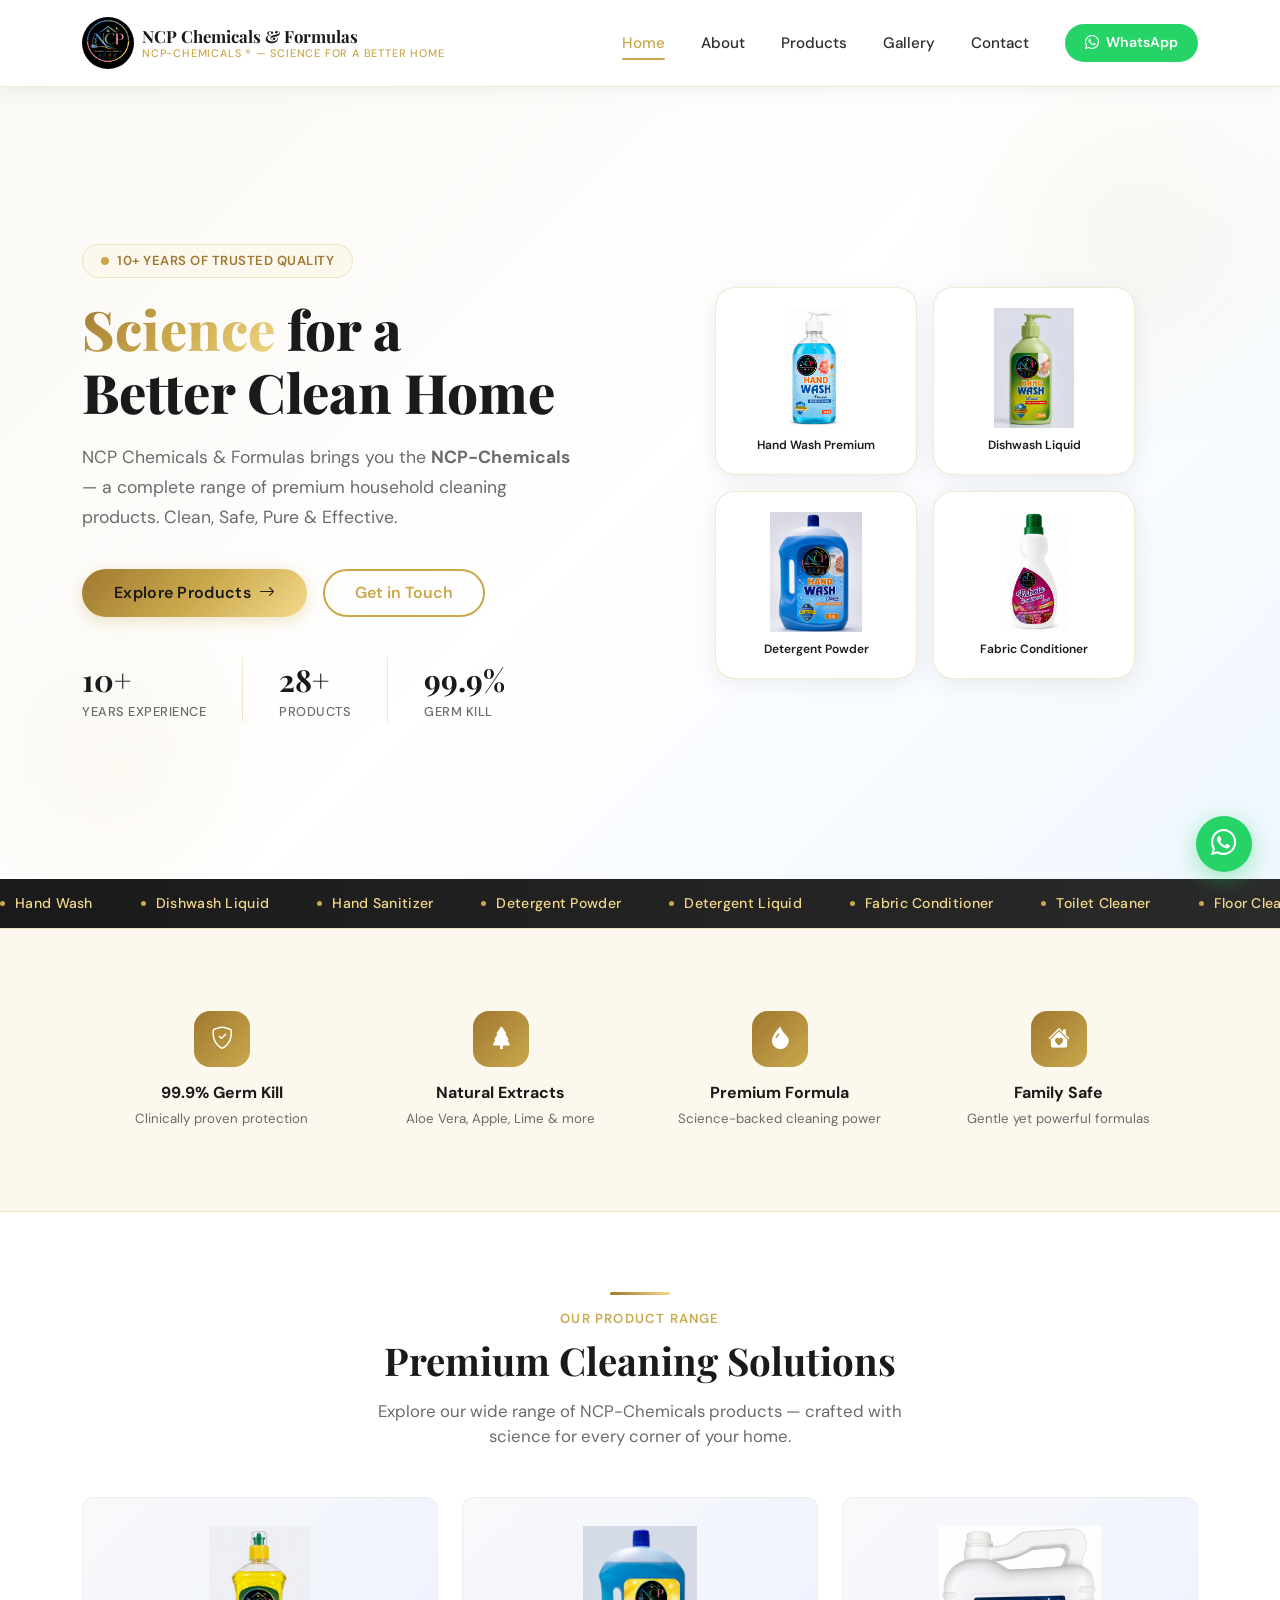
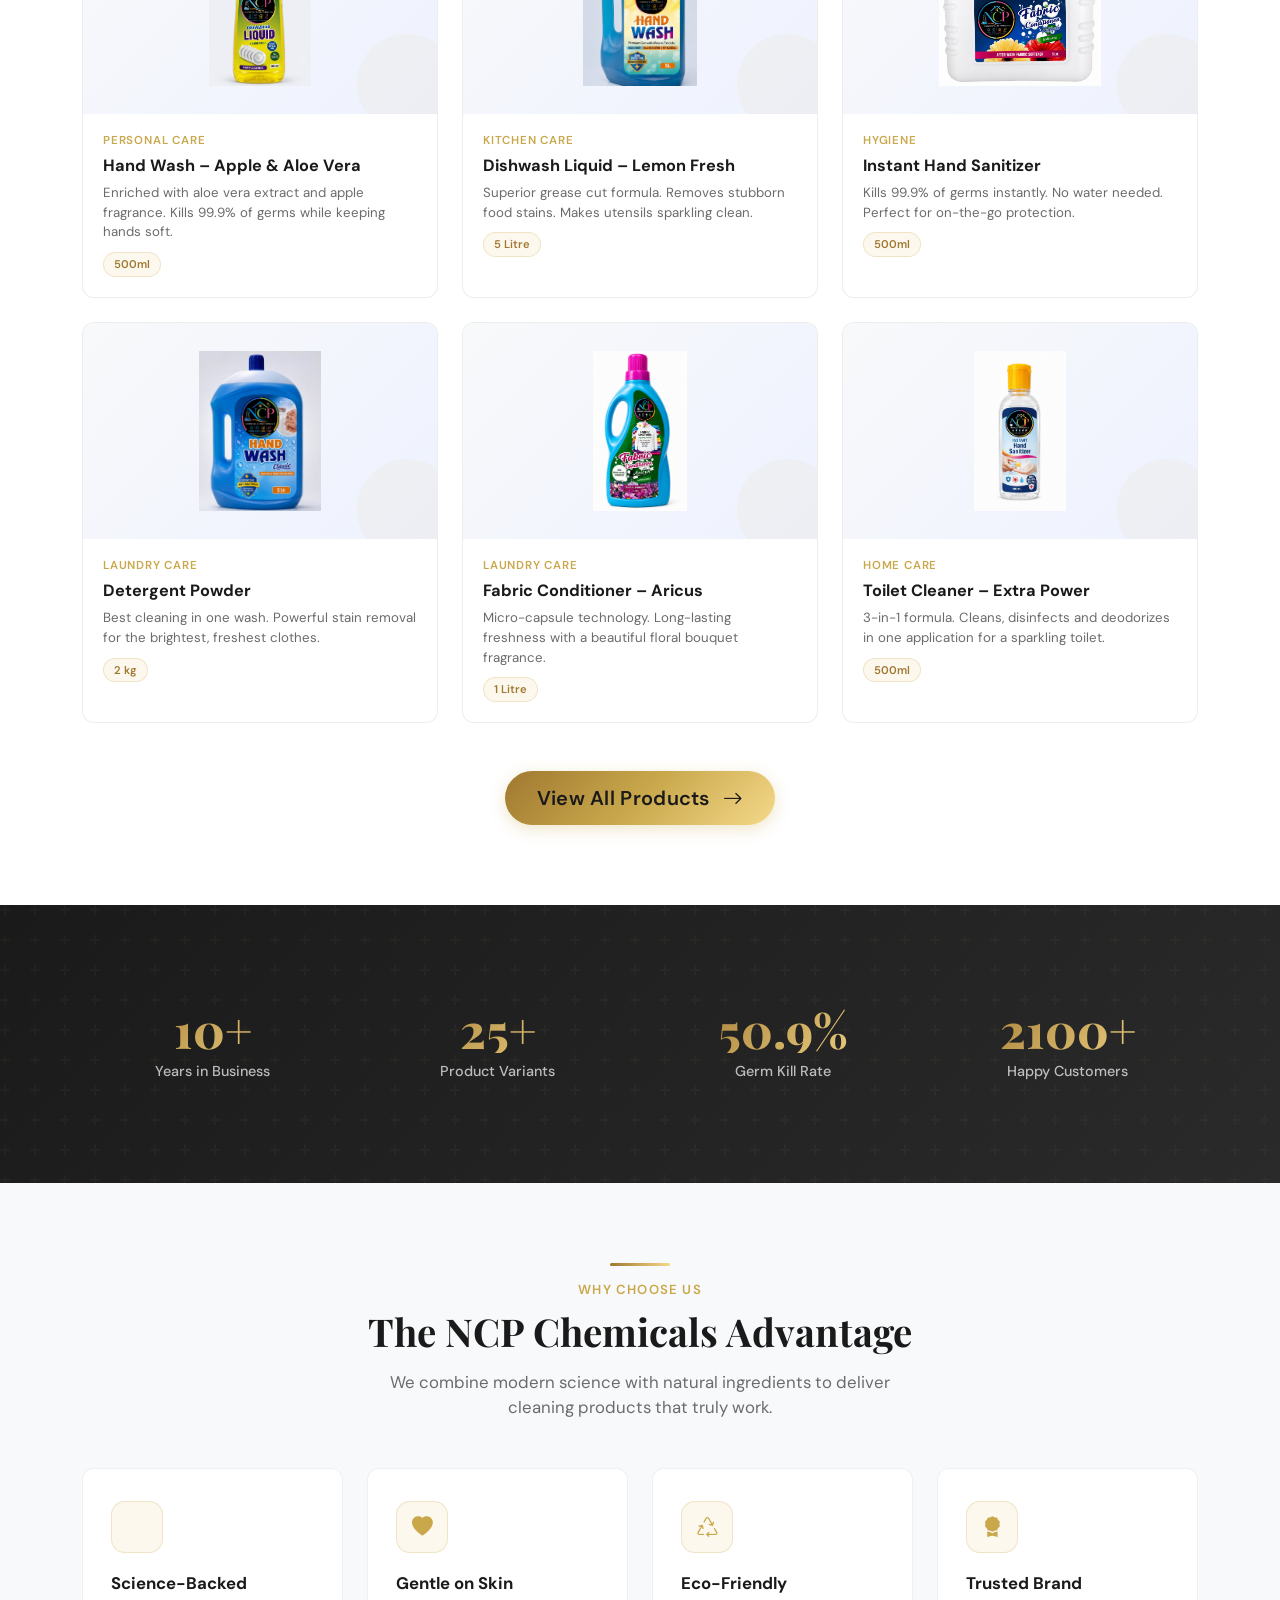
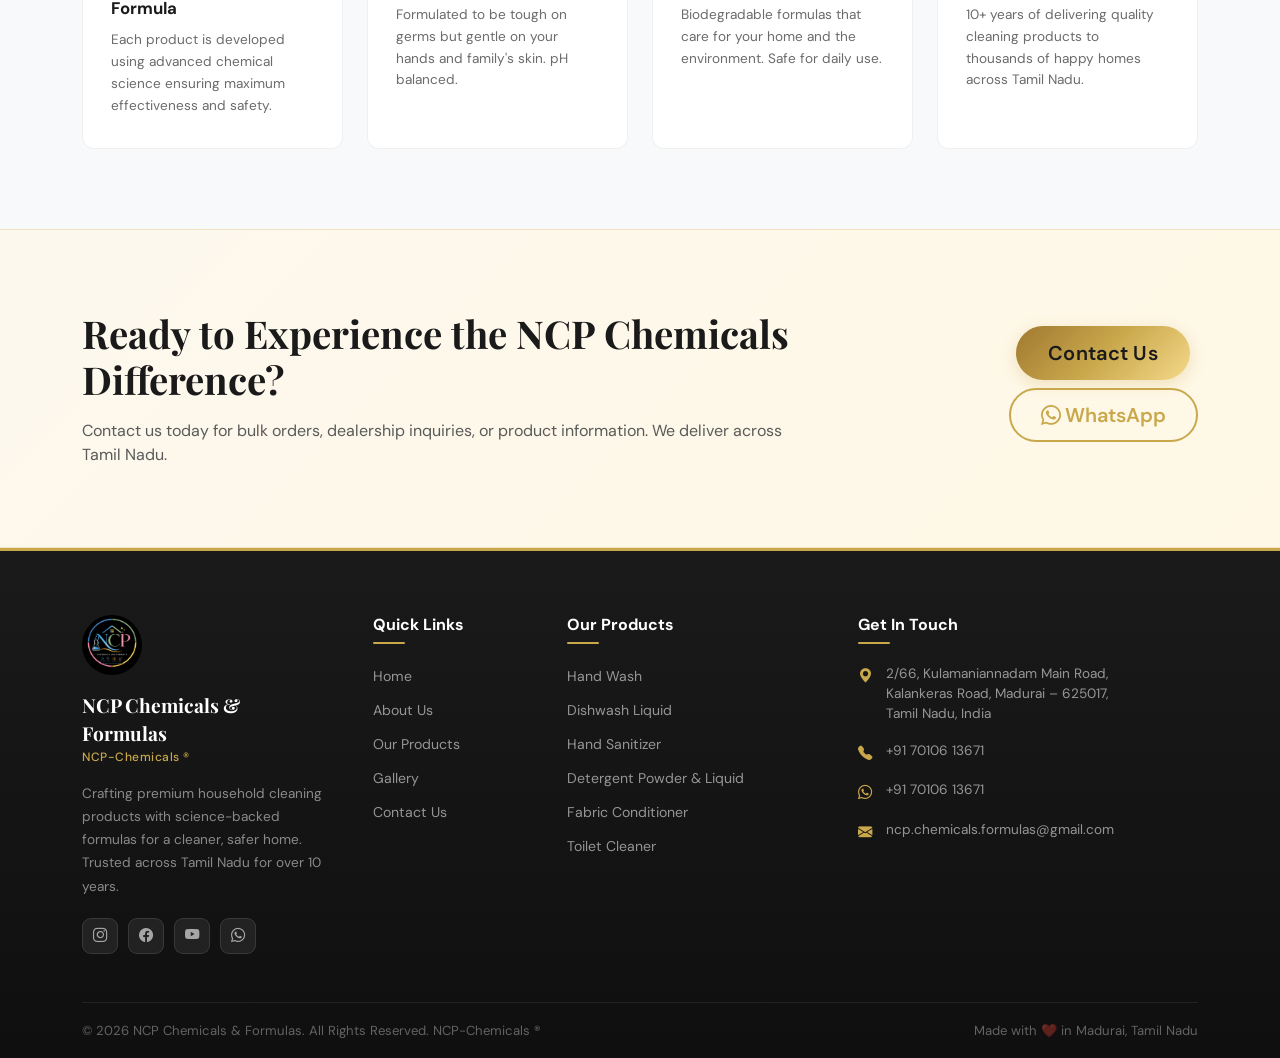
==== commit b1c62dc6: "add" ====
--- a/index.html
+++ b/index.html
@@ -313,7 +313,7 @@
         <div class="title-line"></div>
         <p class="text-uppercase fw-600 mb-2"
           style="color:var(--gold);font-size:.82rem;letter-spacing:1.2px;font-weight:600;">Why Choose Us</p>
-        <h2 class="section-title">The Pelican Advantage</h2>
+        <h2 class="section-title">The NCP Chemicals Advantage</h2>
         <p class="section-subtitle mt-3">We combine modern science with natural ingredients to deliver cleaning products
           that truly work.</p>
       </div>
@@ -359,7 +359,7 @@
     <div class="container">
       <div class="row align-items-center">
         <div class="col-lg-8 fade-up">
-          <h2 class="section-title mb-3">Ready to Experience the Pelican Difference?</h2>
+          <h2 class="section-title mb-3">Ready to Experience the NCP Chemicals Difference?</h2>
           <p class="text-muted mb-0">Contact us today for bulk orders, dealership inquiries, or product information. We
             deliver across Tamil Nadu.</p>
         </div>
--- a/assets/css/style.css
+++ b/assets/css/style.css
@@ -763,6 +763,8 @@
   width: 100%;
   display: block;
   transition: var(--transition);
+  object-fit: contain;
+  max-height: 200px;
 }
 
 .gallery-overlay {
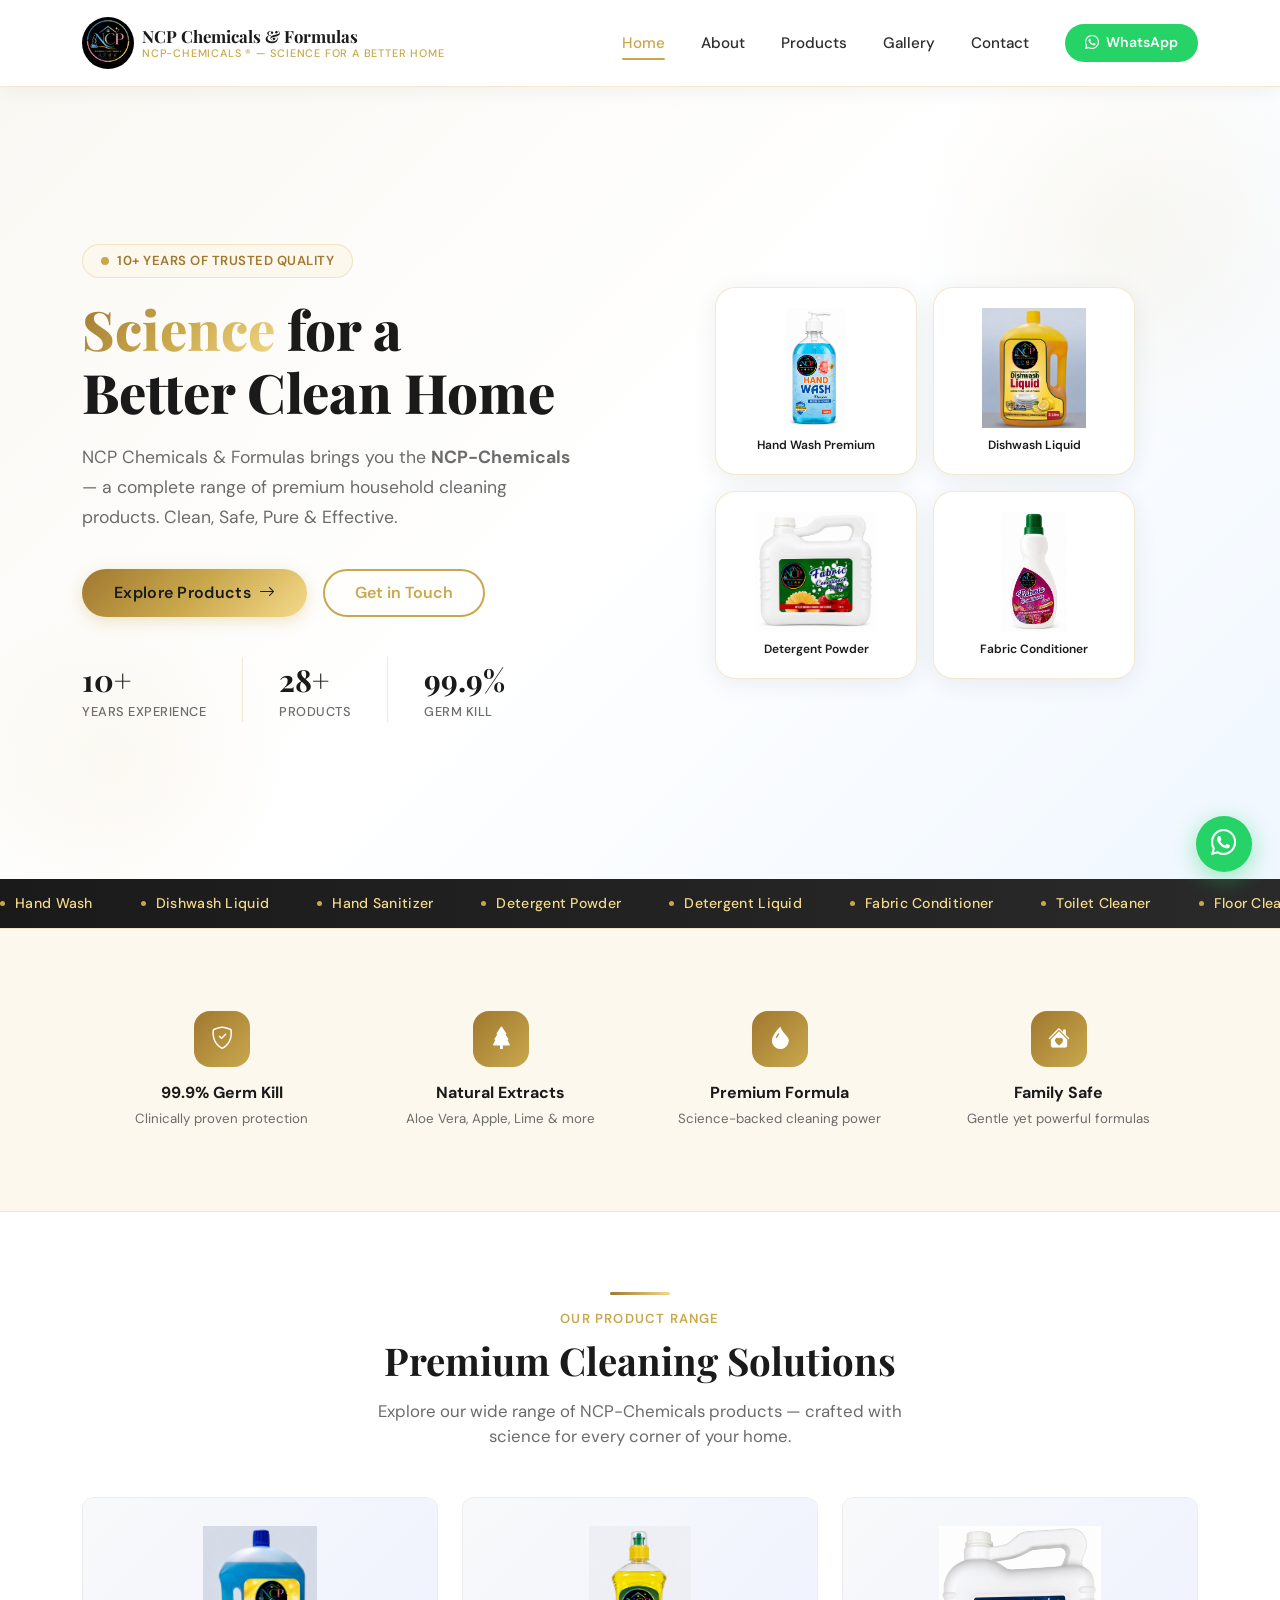
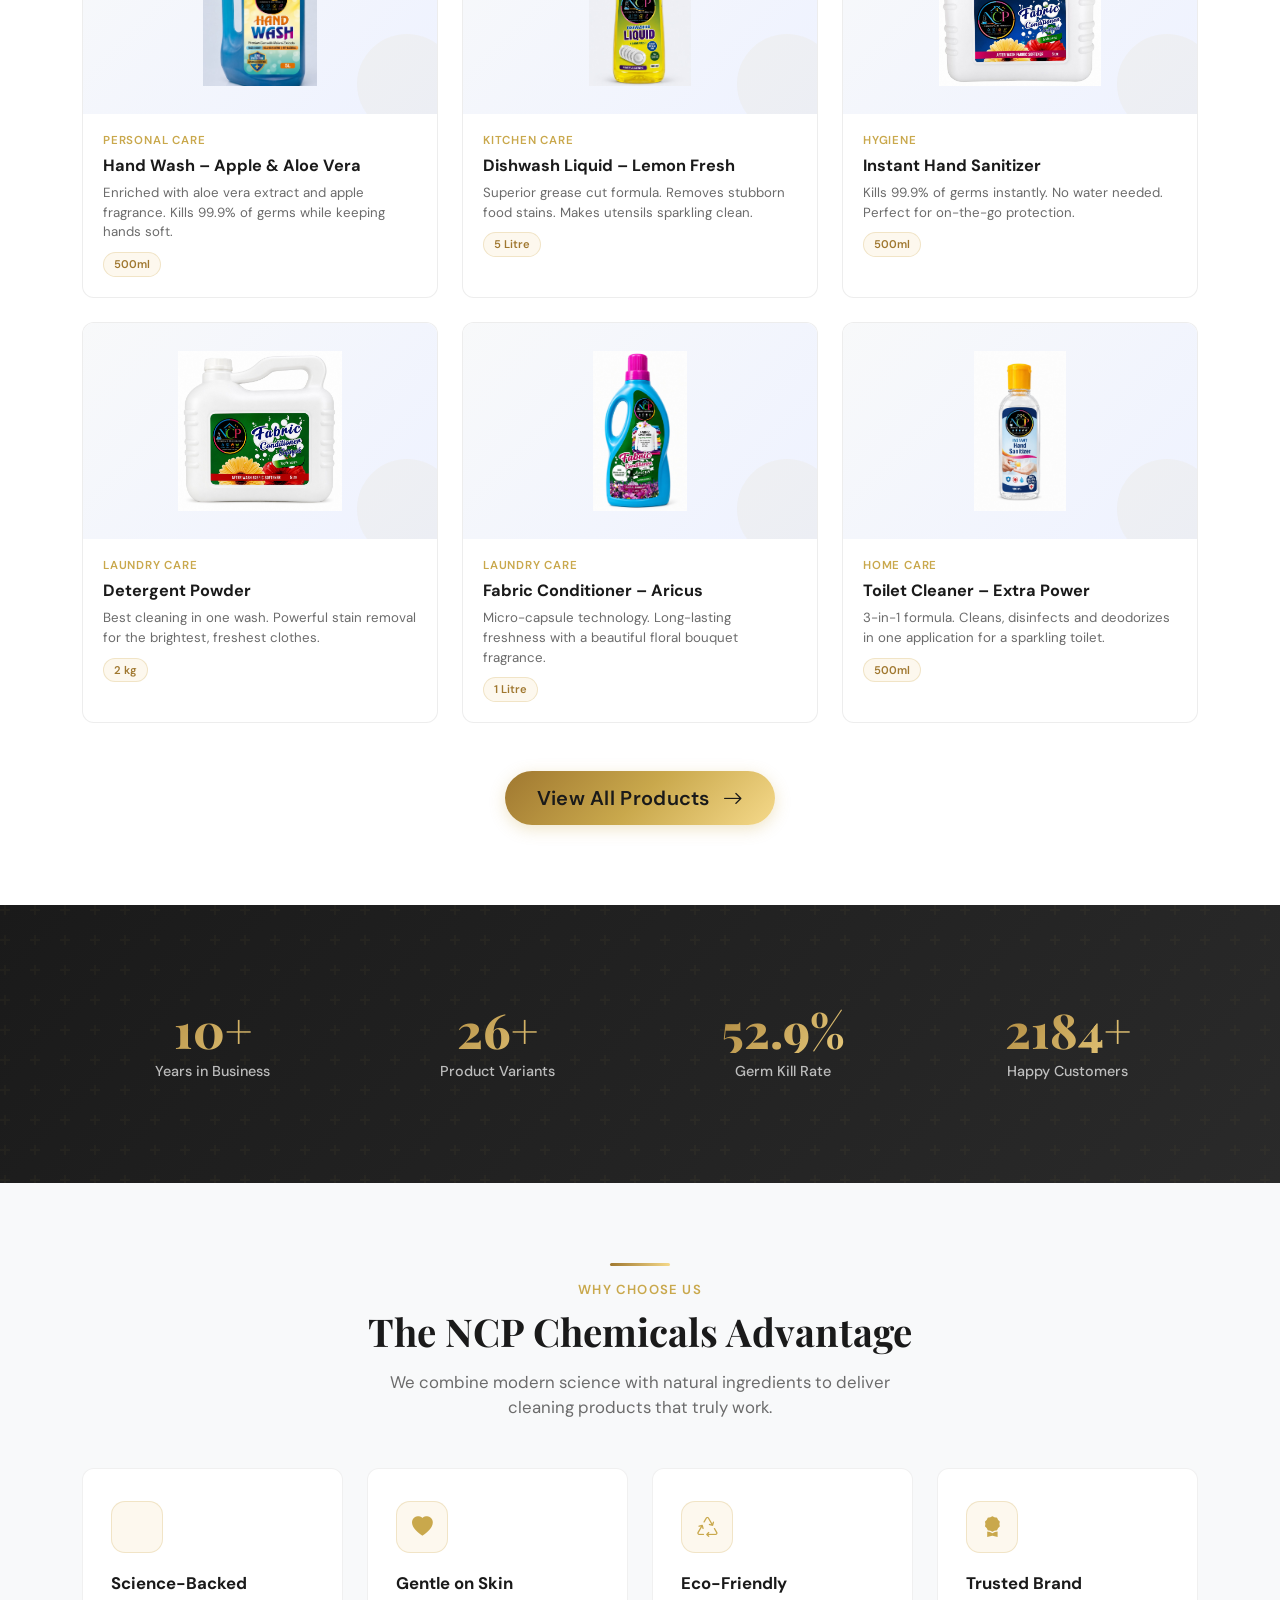
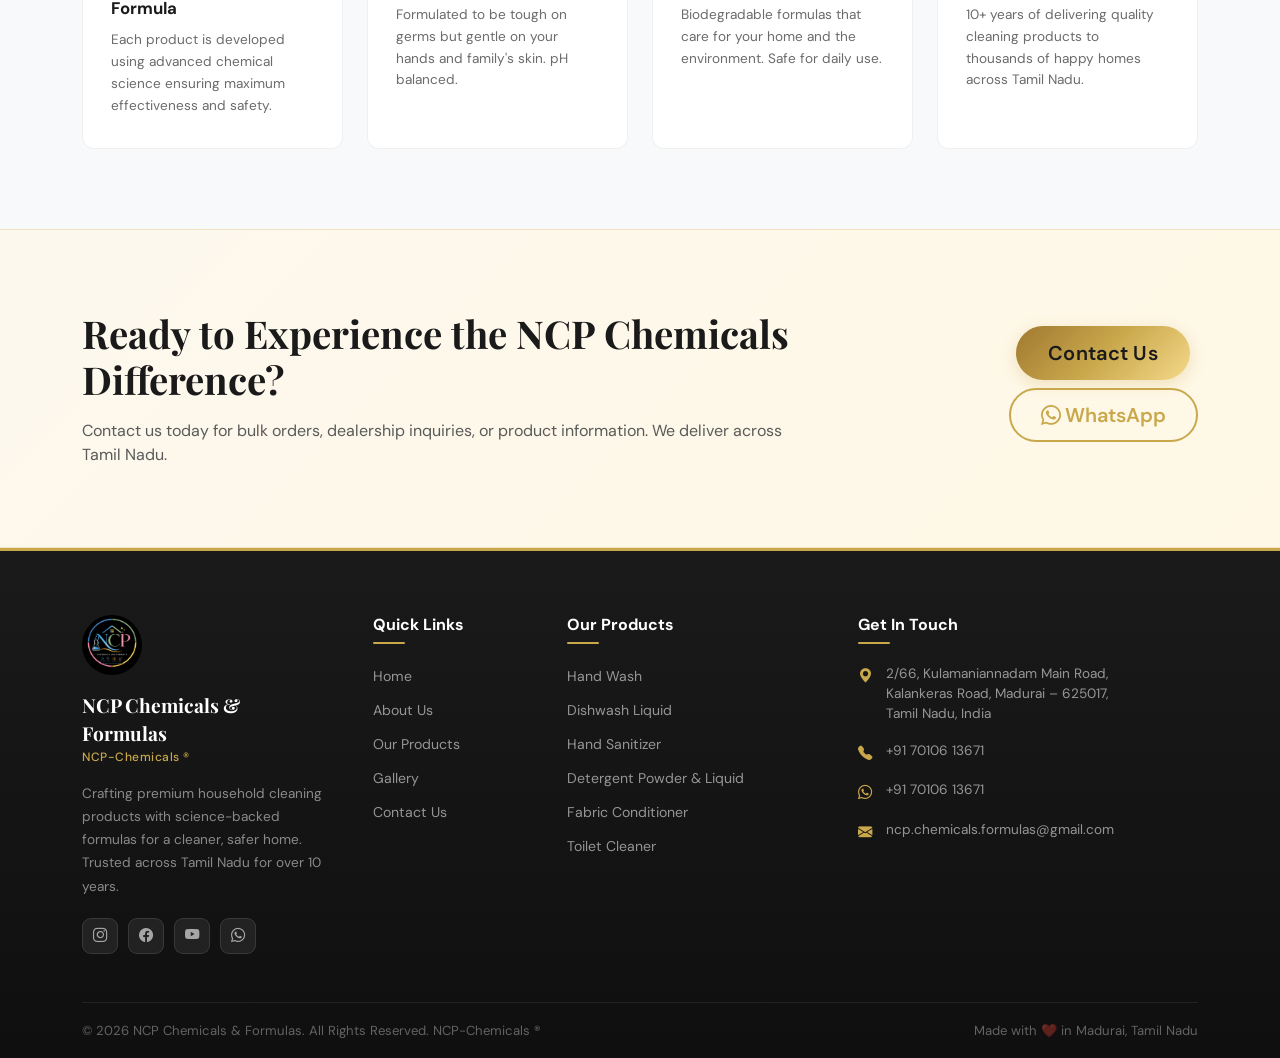
==== commit 241a5976: "add" ====
--- a/index.html
+++ b/index.html
@@ -11,6 +11,7 @@
     content="NCP Chemicals, NCP-Chemicals, hand wash Madurai, dishwash liquid, detergent powder, fabric conditioner, cleaning products Tamil Nadu, household products Madurai">
   <meta name="author" content="NCP Chemicals & Formulas">
   <meta name="robots" content="index, follow">
+  <link rel="icon" type="image/x-icon" href="./assets/images/logo.png">
   <link rel="canonical" href="https://www.ncpchemicals.com/index.html">
   <!-- Open Graph -->
   <meta property="og:title" content="NCP Chemicals & Formulas | NCP-Chemicals">
@@ -106,11 +107,11 @@
               <p>Hand Wash Premium</p>
             </div>
             <div class="hero-product-card">
-              <img src="assets/images/img_5.png" alt="Dishwash Liquid">
+              <img src="assets/images/img_2.png" alt="Dishwash Liquid">
               <p>Dishwash Liquid</p>
             </div>
             <div class="hero-product-card">
-              <img src="assets/images/img_11.png" alt="Detergent Powder">
+              <img src="assets/images/img_20.png" alt="Detergent Powder">
               <p>Detergent Powder</p>
             </div>
             <div class="hero-product-card">
@@ -197,7 +198,7 @@
       <div class="row g-4">
         <div class="col-lg-4 col-md-6 fade-up">
           <div class="product-card">
-            <div class="product-img-wrap"><img src="assets/images/img_3.png" alt="Hand Wash Apple Aloe Vera"></div>
+            <div class="product-img-wrap"><img src="assets/images/img_1.png" alt="Hand Wash Apple Aloe Vera"></div>
             <div class="product-body">
               <div class="product-category">Personal Care</div>
               <div class="product-name">Hand Wash – Apple & Aloe Vera</div>
@@ -209,7 +210,7 @@
         </div>
         <div class="col-lg-4 col-md-6 fade-up">
           <div class="product-card">
-            <div class="product-img-wrap"><img src="assets/images/img_1.png" alt="Dishwash Liquid Lemon"></div>
+            <div class="product-img-wrap"><img src="assets/images/img_3.png" alt="Dishwash Liquid Lemon"></div>
             <div class="product-body">
               <div class="product-category">Kitchen Care</div>
               <div class="product-name">Dishwash Liquid – Lemon Fresh</div>
@@ -233,7 +234,7 @@
         </div>
         <div class="col-lg-4 col-md-6 fade-up">
           <div class="product-card">
-            <div class="product-img-wrap"><img src="assets/images/img_11.png" alt="Detergent Powder"></div>
+            <div class="product-img-wrap"><img src="assets/images/img_20.png" alt="Detergent Powder"></div>
             <div class="product-body">
               <div class="product-category">Laundry Care</div>
               <div class="product-name">Detergent Powder</div>
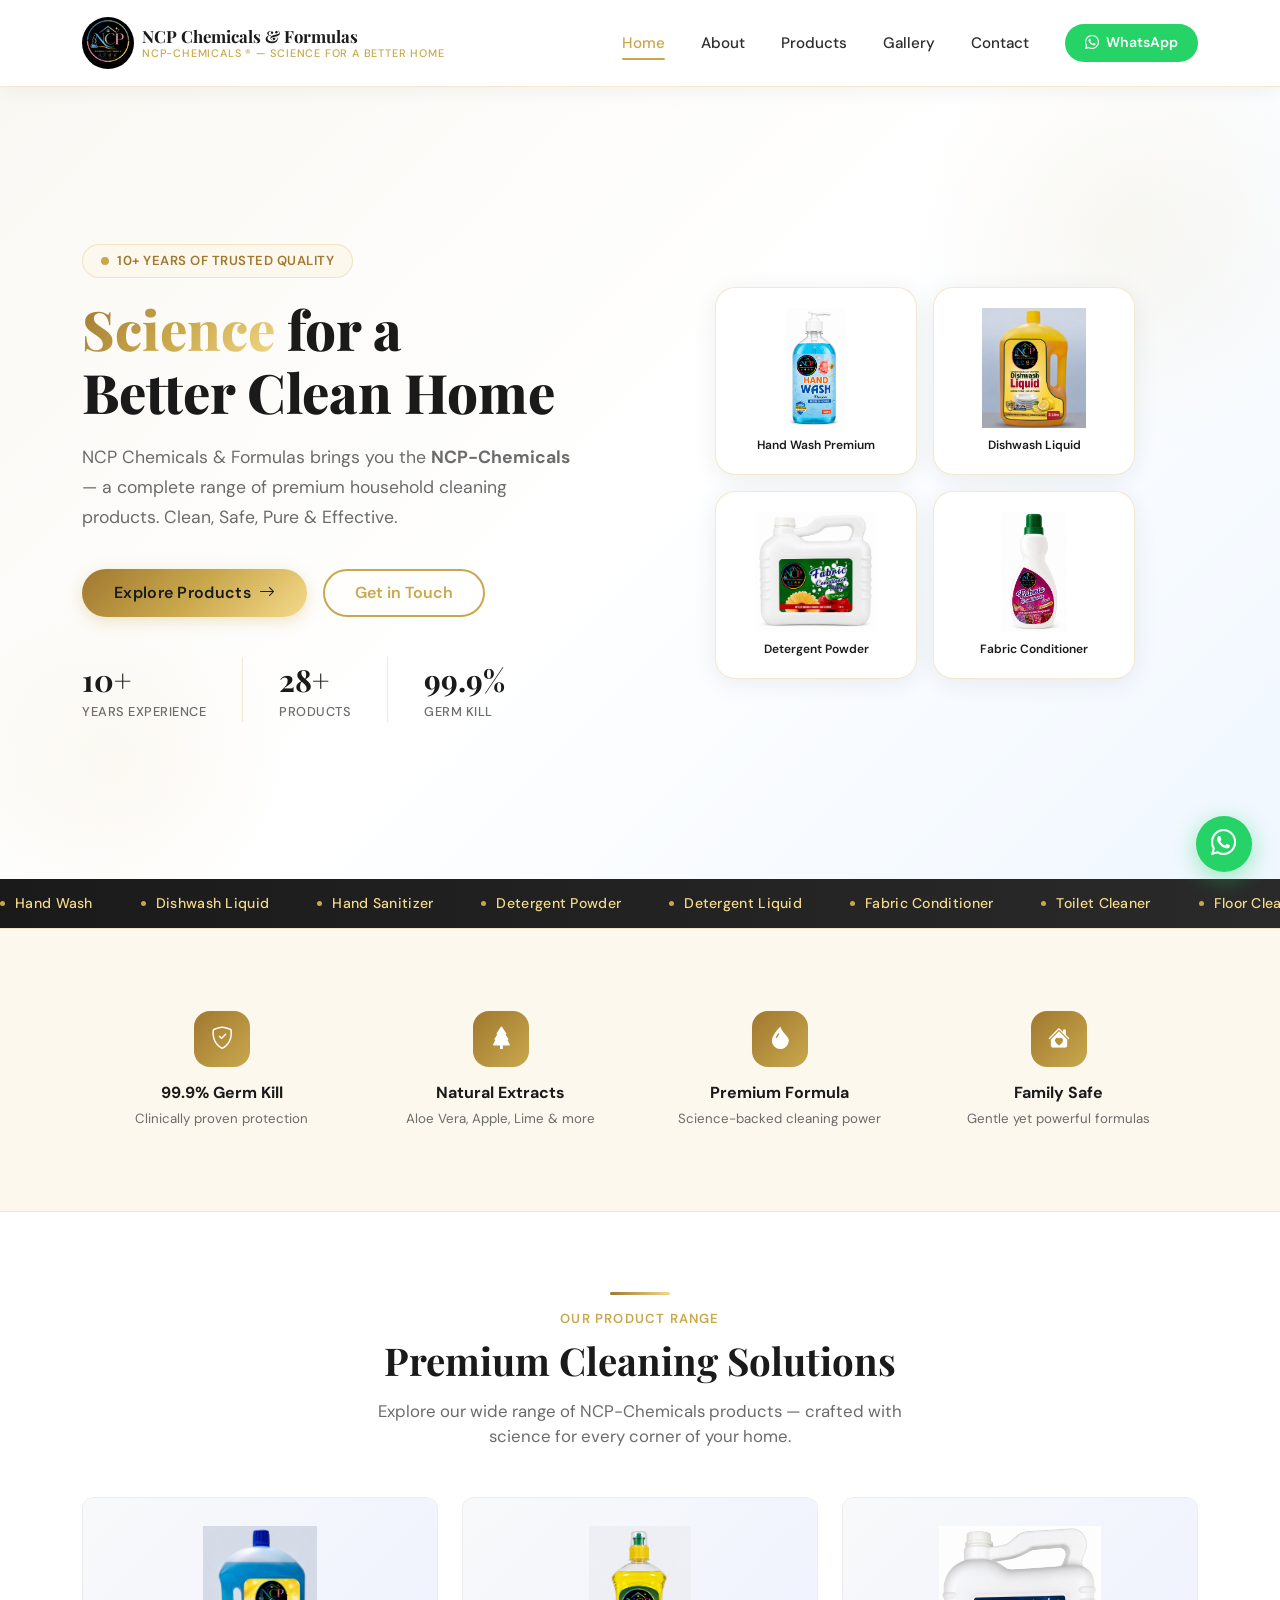
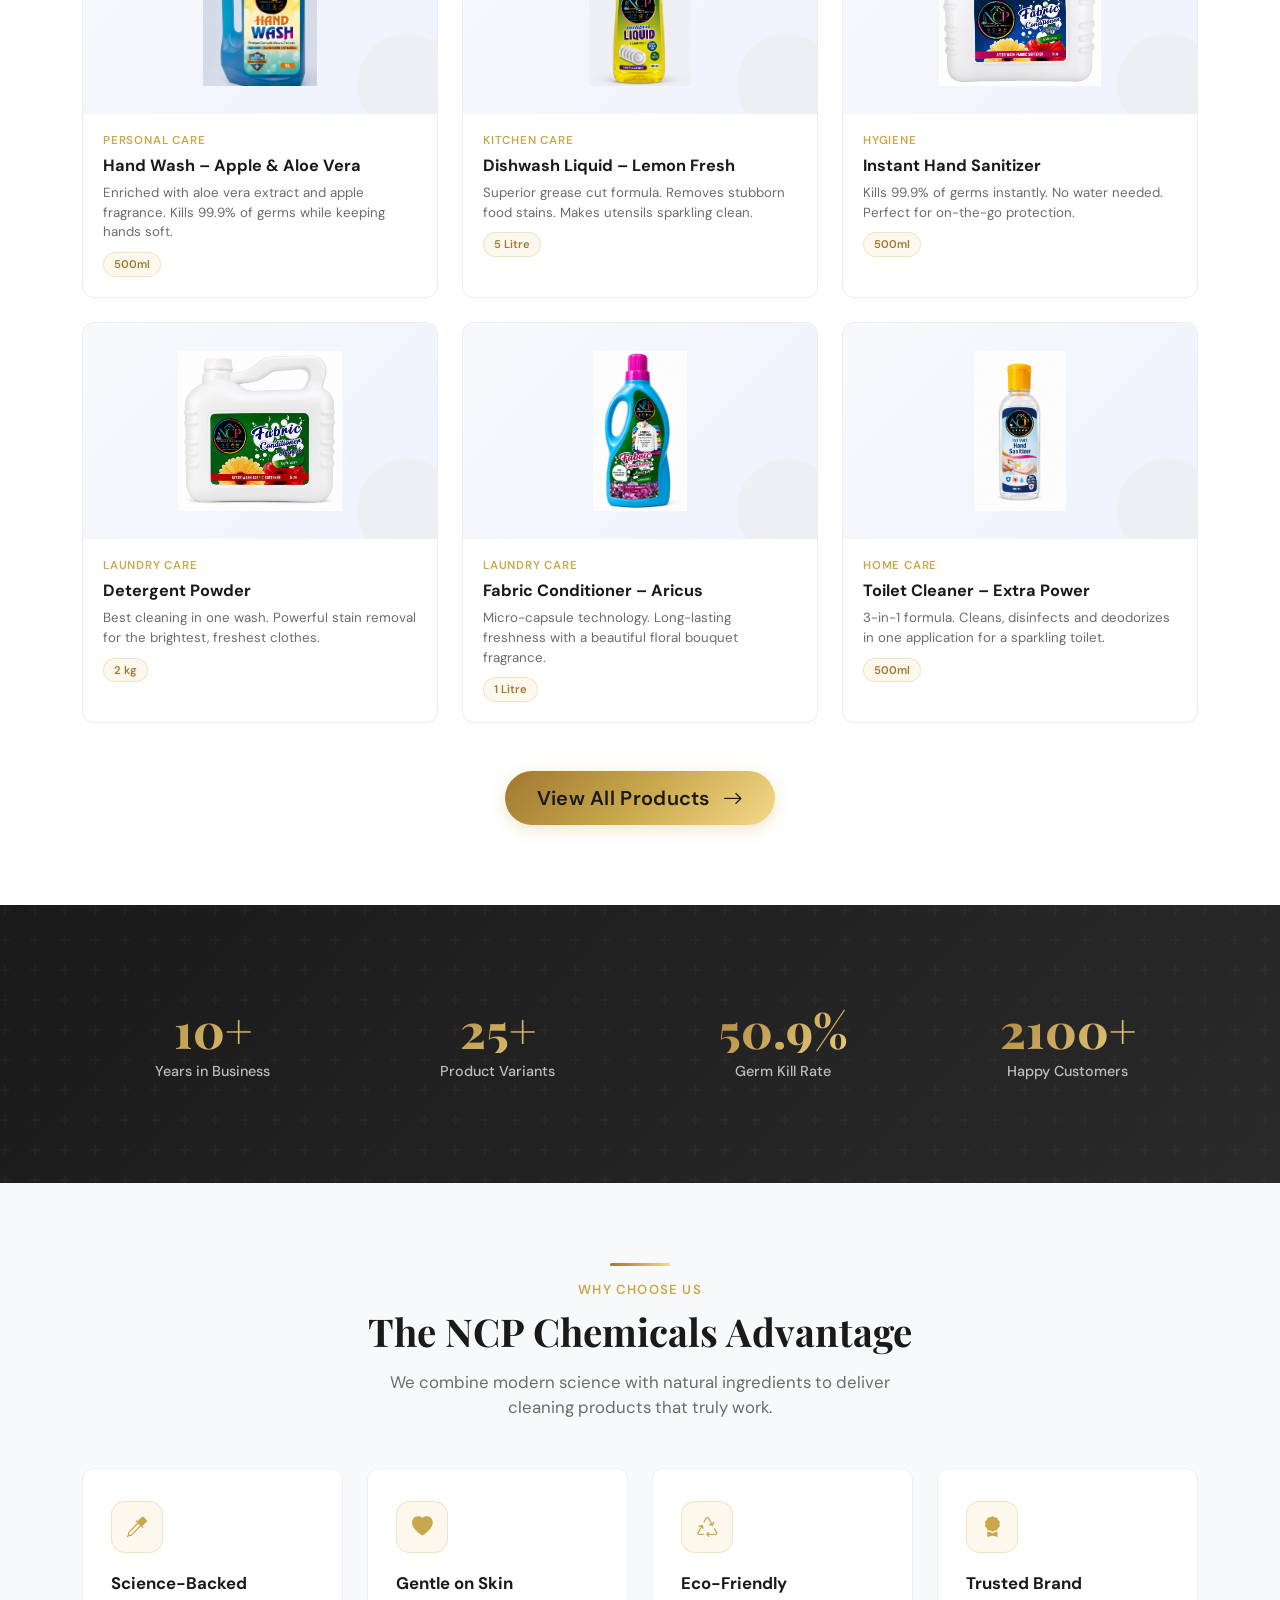
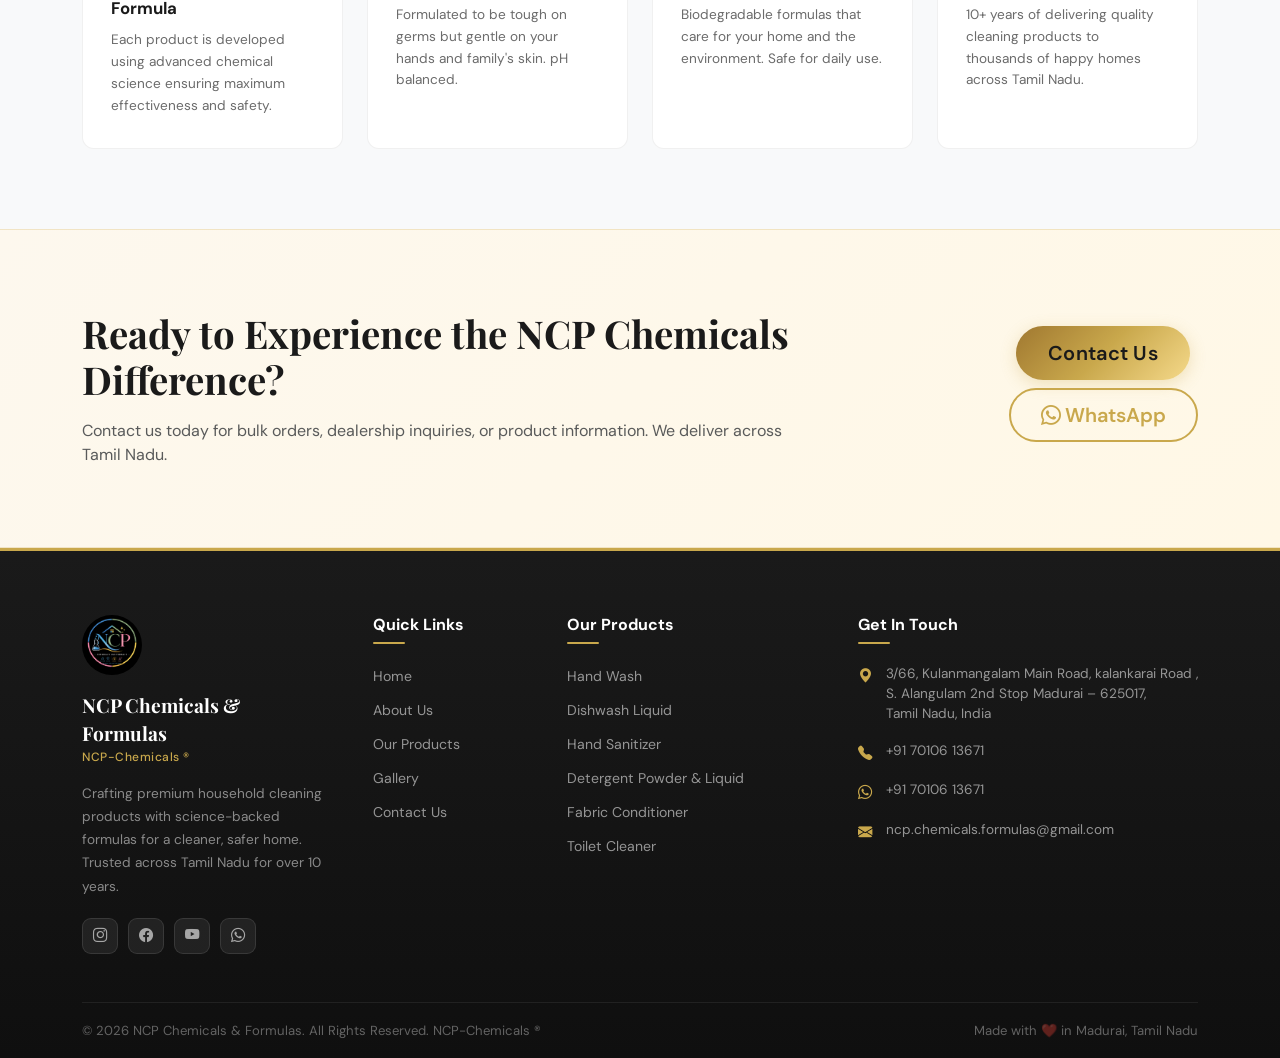
==== commit 3e9ee194: "add" ====
--- a/index.html
+++ b/index.html
@@ -43,7 +43,7 @@
     "description": "Premium household cleaning products manufacturer in Madurai, Tamil Nadu.",
     "address": {
       "@type": "PostalAddress",
-      "streetAddress": "2/66, Kulamaniannadam Main Road, Kalankeras Road",
+      "streetAddress": "3/66, Kulanmangalam Main Road, kalankarai Road , S. Alangulam 2nd Stop Madurai – 625017",
       "addressLocality": "Madurai",
       "addressRegion": "Tamil Nadu",
       "postalCode": "625017",
@@ -321,7 +321,7 @@
       <div class="row g-4">
         <div class="col-md-6 col-lg-3 fade-up">
           <div class="why-card">
-            <div class="why-icon"><i class="bi bi-flask"></i></div>
+            <div class="why-icon"><i class="bi bi-eyedropper"></i></div>
             <div class="why-title">Science-Backed Formula</div>
             <div class="why-desc">Each product is developed using advanced chemical science ensuring maximum
               effectiveness and safety.</div>
